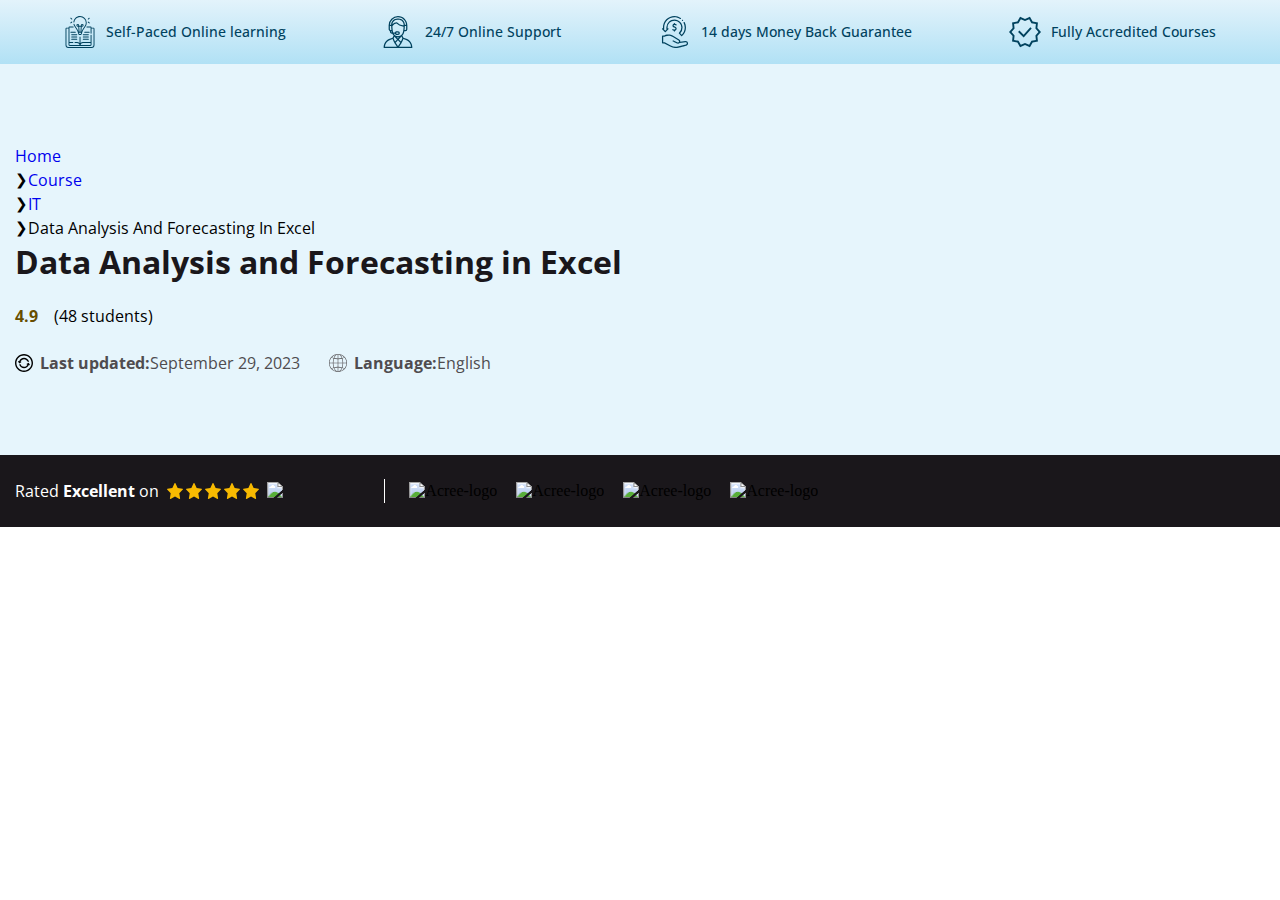
==== index.html @ e1e1f1aa "bundle courses structured" ====
<!DOCTYPE html>
<html lang="en">
  <head>
    <meta charset="UTF-8" />
    <meta name="viewport" content="width=device-width, initial-scale=1.0" />
    <title>Bundle course</title>
    <!-- google fonts link here  -->
    <link rel="preconnect" href="https://fonts.googleapis.com">
<link rel="preconnect" href="https://fonts.gstatic.com" crossorigin>
<link href="https://fonts.googleapis.com/css2?family=Open+Sans:ital,wght@0,300..800;1,300..800&display=swap" rel="stylesheet">
    <!-- Custom Css Link Here  -->
    <link rel="stylesheet" href="./assets/css/styles.css" />
  </head>
  <body>

    <section class="a2n-topHeadCourse">
      <div class="courseFaciities">
          <div class="contents">
              <div class="singleBox">
                  <svg width="32" height="32" viewBox="0 0 32 32" fill="none" xmlns="http://www.w3.org/2000/svg">
                      <g fill="#00425E" clip-path="url(#a)">
                          <path d="M29.44 11.682h-1.907v-.214a.968.968 0 0 0-.967-.967h-3.761a.47.47 0 1 0 0 .94h3.761c.015 0 .028.012.028.027v5.724a.47.47 0 1 0 .939 0v-4.57h1.907c.063 0 .115.05.115.114v16.377a1.95 1.95 0 0 1-1.948 1.948H4.393a1.95 1.95 0 0 1-1.948-1.948V12.736c0-.063.052-.115.115-.115h1.97v16.055c0 .662.538 1.2 1.2 1.2h20.602c.662 0 1.2-.538 1.2-1.2v-9.482a.47.47 0 1 0-.938 0v6.755h-7.595c-.983 0-1.871.416-2.498 1.08v-6.072a.47.47 0 1 0-.94 0v6.072a3.428 3.428 0 0 0-2.498-1.08H10.93a.47.47 0 0 0 0 .939h2.133c1.225 0 2.246.885 2.458 2.05H5.73a.262.262 0 0 1-.262-.262v-1.788h3.46a.47.47 0 1 0 0-.939h-3.46V11.47c0-.016.012-.029.028-.029h3.761a.47.47 0 1 0 0-.939H5.497a.968.968 0 0 0-.967.967v.214H2.56c-.581 0-1.054.473-1.054 1.054v16.377A2.89 2.89 0 0 0 4.393 32h23.214a2.89 2.89 0 0 0 2.887-2.887V12.736c0-.58-.473-1.054-1.054-1.054ZM19 26.888h7.594v1.788a.262.262 0 0 1-.262.262h-9.79a2.502 2.502 0 0 1 2.457-2.05Z">
                          </path>
                          <path d="M9.773 6.586a.47.47 0 0 0 .511-.423 5.756 5.756 0 0 1 1.851-3.711A5.757 5.757 0 0 1 16.031.939a5.78 5.78 0 0 1 5.774 5.773 5.736 5.736 0 0 1-1.063 3.34l-3.004 4.676a.47.47 0 0 0-.074.253v.608c0 .124-.1.224-.224.224h-.03l.298-5.074h.535a1.39 1.39 0 0 0 1.388-1.388v-.057a1.39 1.39 0 0 0-1.388-1.387 1.39 1.39 0 0 0-1.385 1.306l-.035.587h-1.646l-.035-.587a1.389 1.389 0 0 0-1.385-1.306 1.39 1.39 0 0 0-1.388 1.387v.057a1.39 1.39 0 0 0 1.388 1.388h.535l.299 5.071a.223.223 0 0 1-.192-.22v-.609a.47.47 0 0 0-.074-.253L11.32 10.05a5.72 5.72 0 0 1-.915-2.04.47.47 0 0 0-.915.21 6.655 6.655 0 0 0 1.045 2.346l2.924 4.552v.47c0 .474.286.882.694 1.063v.794c0 .835.68 1.515 1.514 1.515h.727c.835 0 1.515-.68 1.515-1.515v-.794c.407-.18.693-.589.693-1.063v-.47l2.924-4.552a6.67 6.67 0 0 0 1.217-3.855A6.72 6.72 0 0 0 16.03 0c-1.681 0-3.29.625-4.53 1.76A6.693 6.693 0 0 0 9.35 6.074a.47.47 0 0 0 .423.511Zm8.022 2.682a.45.45 0 0 1 .897.026v.057a.45.45 0 0 1-.449.449h-.48l.032-.532Zm-4.038.532a.45.45 0 0 1-.449-.449v-.057a.45.45 0 0 1 .897-.026l.031.532h-.479Zm3.01.939-.298 5.074h-.938l-.299-5.074h1.536Zm.203 6.707a.577.577 0 0 1-.576.576h-.726a.577.577 0 0 1-.576-.576v-.694h1.878v.694ZM24.254 3.564c.11 0 .22-.038.31-.116l1.023-.9a.47.47 0 0 0-.619-.705l-1.024.9a.47.47 0 0 0 .31.821ZM23.944 6.396l1.024.899a.467.467 0 0 0 .663-.043.47.47 0 0 0-.043-.663l-1.025-.899a.47.47 0 1 0-.62.706ZM6.475 2.549l1.024.899a.467.467 0 0 0 .663-.043.47.47 0 0 0-.043-.663l-1.025-.899a.47.47 0 1 0-.619.706ZM6.785 7.412c.11 0 .22-.039.31-.117l1.024-.9a.47.47 0 0 0-.62-.705l-1.024.9a.47.47 0 0 0 .31.822ZM11.878 16.283a.47.47 0 0 0-.47-.47H6.786a.47.47 0 1 0 0 .939h4.624c.259 0 .47-.21.47-.47ZM12.839 18.201H7.633a.47.47 0 1 0 0 .939h5.206a.47.47 0 1 0 0-.939ZM12.839 20.488H7.633a.47.47 0 1 0 0 .939h5.206a.47.47 0 1 0 0-.939ZM12.839 22.775H7.633a.47.47 0 1 0 0 .939h5.206a.47.47 0 1 0 0-.939ZM25.747 16.283a.47.47 0 0 0-.47-.47h-4.623a.47.47 0 1 0 0 .939h4.624c.26 0 .47-.21.47-.47ZM24.43 18.201h-5.206a.47.47 0 1 0 0 .939h5.206a.47.47 0 1 0 0-.939ZM24.43 20.488h-5.206a.47.47 0 1 0 0 .939h5.206a.47.47 0 1 0 0-.939ZM24.43 22.775h-5.206a.47.47 0 1 0 0 .939h5.206a.47.47 0 1 0 0-.939Z">
                          </path>
                      </g>
                      <defs>
                          <clipPath id="a">
                              <path fill="#fff" d="M0 0h32v32H0z"></path>
                          </clipPath>
                      </defs>
                  </svg>
                  <span>
                      Self-Paced Online learning
                  </span>
              </div>
              <div class="singleBox">
                  <svg width="32" height="32" viewBox="0 0 32 32" fill="none" xmlns="http://www.w3.org/2000/svg">
                      <path fill="#00425E" d="m23.414 22.729-2.97-.99-1.067-2.133a6.846 6.846 0 0 0 1.853-3.621l.133-.797H22.5a1.877 1.877 0 0 0 1.875-1.876V9.376C24.375 4.205 20.169 0 15 0a9.37 9.37 0 0 0-9.375 9.375v3.938c0 .814.523 1.509 1.25 1.767v.732c0 1.034.841 1.876 1.875 1.876h.549a6.782 6.782 0 0 0 1.324 1.92l-1.066 2.13-2.97.991C3.131 23.881.624 27.517.624 31.375c0 .345.28.625.625.625h27.5c.345 0 .625-.28.625-.625 0-3.858-2.507-7.494-5.961-8.646Zm-.289-9.416c0 .344-.28.624-.625.624h-.954c.159-1.23.265-2.54.307-3.83l.004-.107h1.268v3.313ZM7.5 13.937a.626.626 0 0 1-.625-.624V10h1.269l.006.197v.006c.044 1.255.149 2.53.304 3.734H7.5Zm1.25 2.5a.626.626 0 0 1-.625-.625v-.624h.512l.133.797c.026.152.057.303.093.453H8.75ZM8.126 8.75H6.9A8.12 8.12 0 0 1 15 1.25c4.27 0 7.781 3.31 8.101 7.5h-1.227c-.045-3.452-2.856-6.25-6.315-6.25h-1.118c-3.459 0-6.27 2.798-6.315 6.25Zm6.315-5h1.118c2.8 0 5.068 2.29 5.066 5.088 0 .197-.002.368-.005.524v.006l-.782-.112a10.043 10.043 0 0 1-5.646-2.823.625.625 0 0 0-.442-.183 5.654 5.654 0 0 0-4.347 2.057c.261-2.545 2.413-4.557 5.038-4.557Zm-4.282 12.688c-.313-1.041-.671-4.104-.75-6.066l.84-1.122a4.4 4.4 0 0 1 3.254-1.743 11.305 11.305 0 0 0 6.159 2.987l.92.131a38.458 38.458 0 0 1-.368 3.82v.001c-.057.388-.102.637-.217 1.333-.331 1.985-1.813 3.78-3.768 4.27-.805.2-1.653.2-2.457 0-1.221-.306-2.341-1.15-3.064-2.361h1.274c.259.727.953 1.25 1.768 1.25H15a1.874 1.874 0 1 0 0-3.75h-1.25c-.833 0-1.517.537-1.769 1.25H10.16Zm3.538 4.876a6.325 6.325 0 0 0 2.325.052l-1.104 1.168-1.22-1.22Zm.361 2.128-1.982 2.097a23.802 23.802 0 0 1-1.4-3.245l.745-1.489 2.637 2.637Zm4.415-2.849.85 1.7a23.793 23.793 0 0 1-1.4 3.247l-2.121-2.122 2.67-2.825Zm-5.348-3.53c0-.346.28-.625.625-.625H15a.626.626 0 0 1 0 1.25h-1.25a.626.626 0 0 1-.625-.625ZM1.9 30.75c.248-3.096 2.308-5.91 5.081-6.835l2.631-.877a25.06 25.06 0 0 0 1.78 3.859l.003.006c.511.9 1.087 1.778 1.71 2.613l.77 1.234H1.9Zm13.1-.557-.848-1.36a23.866 23.866 0 0 1-1.439-2.148l2.23-2.358 2.348 2.348a23.791 23.791 0 0 1-1.413 2.113c-.03.04.013-.024-.878 1.405Zm1.126.557.768-1.234a25.058 25.058 0 0 0 1.723-2.633l.01-.017v-.002a25.05 25.05 0 0 0 1.76-3.826l2.632.877c2.773.925 4.833 3.739 5.081 6.835H16.126Z">
                      </path>
                  </svg>
                  <span>
                      24/7 Online Support
                  </span>
              </div>
              <div class="singleBox">
                  <svg width="32" height="32" viewBox="0 0 32 32" fill="none" xmlns="http://www.w3.org/2000/svg">
                      <path fill="#00425E" d="M28.938 26.771c-.162-.626-.913-1.774-2.615-1.686a.62.62 0 0 0-.04.003l-4.984.582a2.345 2.345 0 0 0-1.107-2.284l-5.659-3.416c-2.54-1.617-4.968-1.637-6.558-1.369a9.215 9.215 0 0 0-2.735.906H3.59a.626.626 0 0 0-.626.626v6.694a.626.626 0 0 0 .627.626h1.655l5.897 3.164a11.797 11.797 0 0 0 8.034 1.116s8.226-2.033 8.244-2.04c1.235-.427 1.871-1.655 1.517-2.922Zm-1.902 1.73-8.15 2.014a10.546 10.546 0 0 1-7.153-1.003L5.7 26.276a.626.626 0 0 0-.296-.074H4.217v-5.442h1.186a.625.625 0 0 0 .326-.091c.038-.024 3.919-2.328 8.138.362a.351.351 0 0 0 .013.008l5.665 3.42c.43.26.625.794.462 1.27a1.07 1.07 0 0 1-1.3.69l-4.265-2.039a.626.626 0 1 0-.54 1.13s4.364 2.084 4.392 2.093a2.315 2.315 0 0 0 2.368-.597l5.744-.67c1.024-.043 1.276.608 1.32.755l.004.014c.18.631-.093 1.177-.694 1.398ZM15.425 15.571c.346 0 .627-.28.627-.626v-.3c.872-.255 1.43-1.014 1.556-1.764.167-.997-.373-1.897-1.345-2.24-.531-.188-1.119-.415-1.446-.671-.093-.074-.133-.247-.098-.43.017-.094.099-.404.415-.5.584-.175 1.31.162 1.541.307a.626.626 0 0 0 .675-1.055 3.889 3.889 0 0 0-1.298-.503v-.207a.626.626 0 0 0-1.253 0v.252l-.027.007c-.659.199-1.151.76-1.284 1.466-.123.651.09 1.282.556 1.648.379.297.9.548 1.801.866.572.202.56.663.528.852a.959.959 0 0 1-.952.81c-.57.003-.734-.023-1.166-.306a.626.626 0 0 0-.686 1.048c.467.305.814.434 1.23.483v.237c0 .346.28.626.626.626Z">
                      </path>
                      <path fill="#00425E" d="M5.828 16.118a.626.626 0 0 0 .913 0l2.693-2.867a.626.626 0 0 0-.456-1.055h-.363v-.979A6.817 6.817 0 0 1 10.7 6.58a6.815 6.815 0 0 1 4.762-1.93 6.861 6.861 0 0 1 6.853 6.854 6.858 6.858 0 0 1-2.324 5.139.626.626 0 0 0-.053.887l2.265 2.532a.625.625 0 0 0 .882.051 11.516 11.516 0 0 0 3.88-8.609c0-1.816-.413-3.556-1.228-5.17a.626.626 0 0 0-1.118.565 10.121 10.121 0 0 1 1.094 4.605c0 2.72-1.088 5.325-3.005 7.244l-1.432-1.601a8.107 8.107 0 0 0 2.292-5.643c0-4.47-3.637-8.106-8.106-8.106-2.112 0-4.112.81-5.633 2.282a8.064 8.064 0 0 0-2.468 5.535l.001 1.608c0 .215.108.404.272.517l-1.35 1.436-1.344-1.431a.626.626 0 0 0 .279-.521l-.009-1.32c0-5.652 4.6-10.25 10.252-10.25 1.998 0 3.936.577 5.604 1.67a.626.626 0 0 0 .686-1.047A11.445 11.445 0 0 0 15.462 0C9.118 0 3.958 5.16 3.958 11.503c0 .153.008.693.008.693h-.375a.626.626 0 0 0-.457 1.055l2.694 2.867Z">
                      </path>
                      <path fill="#00425E" d="M23.91 4.803a.625.625 0 1 0-.79-.968.625.625 0 0 0 .79.968Z"></path>
                  </svg>
                  <span>
                      14 days Money Back Guarantee
                  </span>
              </div>
              <div class="singleBox">
                  <svg width="32" height="32" viewBox="0 0 32 32" fill="none" xmlns="http://www.w3.org/2000/svg">
                      <g fill="#00425E" clip-path="url(#a)">
                          <path d="m32 16-3.622-4.022.567-5.384-5.297-1.122L20.945.778 16 2.988 11.055.778 8.353 5.472 3.055 6.594l.568 5.384L0 16l3.622 4.022-.567 5.384 5.297 1.122 2.703 4.694L16 29.012l4.945 2.21 2.703-4.694 5.297-1.122-.568-5.384L32 16ZM16 26.955l-4.164 1.861-2.275-3.951L5.1 23.92l.477-4.533L2.527 16l3.05-3.387L5.1 8.08l4.461-.945 2.275-3.951L16 5.044l4.164-1.86 2.275 3.951 4.462.945-.478 4.533L29.473 16l-3.05 3.387.477 4.533-4.461.945-2.275 3.951L16 26.956Z">
                          </path>
                          <path d="m21.307 11.246-6.708 7.516-4.176-4.176-1.328 1.328 5.581 5.58 8.031-8.997-1.4-1.25Z">
                          </path>
                      </g>
                      <defs>
                          <clipPath id="a">
                              <path fill="#fff" d="M0 0h32v32H0z"></path>
                          </clipPath>
                      </defs>
                  </svg>
                  <span>
                      Fully Accredited Courses
                  </span>
              </div>
              
          </div>
      </div>
      <div class="topContent">
          <div class="contents">
              <ul class="breadcrumbs"><li><a href="https://backend.apexlearning.org.uk"><span>Home</span></a></li><li class="current"><span><a href="https://backend.apexlearning.org.uk/all-courses/">Course</a></span></li><li class="current"><span><a href="https://backend.apexlearning.org.uk/course-cat/it/">IT</a></span></li><li class="current"><span>Data Analysis and Forecasting in Excel</span></li></ul>            <h1 class="courseTitle"> Data Analysis and Forecasting in Excel </h1>
              <div class="reviewBox">
                  <p>4.9</p>
                  <div class="ks-star-rating">
                      <svg viewBox="0 0 1000 200" class="rating">
                          <defs>
                              <polygon id="star" points="100,0 131,66 200,76 150,128 162,200 100,166 38,200 50,128 0,76 69,66 ">
                              </polygon>
                              <clipPath id="stars">
                                  <use xlink:href="#star"></use>
                                  <use xlink:href="#star" x="20%"></use>
                                  <use xlink:href="#star" x="40%"></use>
                                  <use xlink:href="#star" x="60%"></use>
                                  <use xlink:href="#star" x="80%"></use>
                              </clipPath>
                          </defs>
                          <rect class="rating__background" clip-path="url(#stars)"></rect>
                          <!-- Change the width of this rect to change the rating -->
                          <rect width="98%" class="rating__value" clip-path="url(#stars)"></rect>
                      </svg>
                  </div>
                  <span>
                                              <span>(48 students)</span>
                                          </span>
              </div>
              <div class="updateAndLanguage">
                  <div class="updatedDate">
                      <svg width="18" height="18" viewBox="0 0 24 24" fill="none" xmlns="http://www.w3.org/2000/svg">
                          <g clip-path="url(#clip0_646_12541)">
                              <path d="M12 0C5.38315 0 0 5.38315 0 12C0 18.6169 5.38315 24 12 24C18.6169 24 24 18.6169 24 12C24 5.38315 18.6169 0 12 0ZM12 22.1232C6.41803 22.1232 1.87684 17.582 1.87684 12C1.87684 6.41803 6.41803 1.87684 12 1.87684C17.582 1.87684 22.1232 6.41803 22.1232 12C22.1232 17.582 17.582 22.1232 12 22.1232Z" fill="currentColor"></path>
                              <path d="M6.22274 12.4859L8.37535 11.1429C8.74171 10.9143 8.64887 10.3569 8.2282 10.2595L7.40102 10.068C8.14175 8.20516 9.96165 6.91427 12.0529 6.91427C14.1077 6.91427 15.9315 8.14573 16.699 10.0515C16.8926 10.5322 17.4393 10.7648 17.9201 10.5714C18.4008 10.3778 18.6336 9.831 18.44 9.35028C17.3848 6.73034 14.8777 5.03731 12.0529 5.03731C9.07916 5.03731 6.50439 6.93629 5.55734 9.64082L4.73253 9.44975C4.31187 9.35228 3.98342 9.81211 4.2119 10.1785L5.55484 12.3311C5.6966 12.5583 5.99552 12.6276 6.22274 12.4859Z" fill="currentColor"></path>
                              <path d="M19.7929 14.197L18.4911 12.0193C18.3537 11.7895 18.0562 11.7146 17.8264 11.852L15.6486 13.1538C15.278 13.3753 15.3602 13.9344 15.779 14.0397L16.611 14.2492C15.7839 15.9816 14.0091 17.1211 12.0045 17.0847C10.0311 17.0489 8.25699 15.8518 7.48486 14.0345C7.28216 13.5575 6.73124 13.3349 6.25415 13.5378C5.77718 13.7405 5.55484 14.2914 5.75742 14.7685C6.8187 17.2663 9.25759 18.9121 11.9705 18.9613C12.0134 18.9621 12.0558 18.9624 12.0985 18.9624C14.9357 18.9624 17.4145 17.2523 18.4572 14.714L19.2583 14.9157C19.6773 15.0212 20.0145 14.5678 19.7929 14.197Z" fill="currentColor"></path>
                          </g>
                          <defs>
                              <clipPath id="clip0_646_12541">
                                  <rect width="24" height="24" fill="white"></rect>
                              </clipPath>
                          </defs>
                      </svg>
                      <span>
                          <b>Last updated:</b>September 29, 2023                    </span>
                  </div>
                  <div class="andLan">
                      <svg width="18" height="18" viewBox="0 0 16 16" fill="none" xmlns="http://www.w3.org/2000/svg">
                          <g clip-path="url(#clip0_976_26580)">
                              <path d="M14.0186 2.7352C14.0034 2.71179 13.9843 2.69109 13.9623 2.67395C13.2132 1.83238 12.2945 1.15887 11.2665 0.697674C10.2385 0.236479 9.12462 -0.00195313 7.99793 -0.00195312C6.87125 -0.00195313 5.75733 0.236479 4.72936 0.697674C3.7014 1.15887 2.78267 1.83238 2.03356 2.67395C2.01262 2.69054 1.99447 2.71038 1.97981 2.73271V2.73896C0.968504 3.89585 0.311771 5.31951 0.0881237 6.83975C-0.135524 8.35998 0.0833784 9.91246 0.71866 11.3116C1.35394 12.7107 2.37872 13.8973 3.67048 14.7294C4.96225 15.5616 6.46634 16.0041 8.00293 16.0041C9.53953 16.0041 11.0436 15.5616 12.3354 14.7294C13.6271 13.8973 14.6519 12.7107 15.2872 11.3116C15.9225 9.91246 16.1414 8.35998 15.9177 6.83975C15.6941 5.31951 15.0374 3.89585 14.0261 2.73896L14.0186 2.7352ZM13.7686 12.7865C13.2006 12.4549 12.5978 12.1871 11.9711 11.9877C12.3597 10.7793 12.5649 9.51947 12.5798 8.25021H15.4936C15.4402 9.91266 14.8331 11.5097 13.7686 12.7877V12.7865ZM0.506059 8.25021H3.41981C3.43459 9.51989 3.63979 10.7802 4.02856 11.989C3.40185 12.1883 2.79904 12.4562 2.23106 12.7877C1.16653 11.5097 0.559401 9.91266 0.506059 8.25021ZM2.24981 3.19395C2.81498 3.52247 3.41438 3.78821 4.03731 3.98645C3.64287 5.20272 3.43468 6.47166 3.41981 7.75021H0.506059C0.560537 6.07901 1.17461 4.4745 2.24981 3.19395ZM8.24981 4.5802C9.34788 4.56464 10.4397 4.41179 11.4998 4.12521C11.874 5.29772 12.0712 6.5195 12.0848 7.75021H8.24981V4.5802ZM8.24981 4.0802V0.515205C9.51731 0.656455 10.6248 1.86396 11.3248 3.65395C10.3211 3.92142 9.2884 4.06458 8.24981 4.0802ZM7.74981 4.0802C6.71122 4.06459 5.67848 3.92144 4.67481 3.65395C5.37481 1.86396 6.48231 0.656455 7.74981 0.515205V4.0802ZM7.74981 4.5802V7.75021H3.91981C3.93184 6.51976 4.12733 5.29798 4.49981 4.12521C5.55994 4.41178 6.65174 4.56463 7.74981 4.5802ZM3.91981 8.25021H7.74981V11.3927C6.65163 11.409 5.55982 11.5627 4.49981 11.8502C4.13006 10.6854 3.93461 9.47224 3.91981 8.25021ZM7.74981 11.8927V15.4852C6.47731 15.3427 5.35981 14.1252 4.66481 12.3215C5.67161 12.0523 6.70776 11.9083 7.74981 11.8927ZM8.24981 11.8927C9.29186 11.9083 10.328 12.0523 11.3348 12.3215C10.6398 14.1252 9.52231 15.3427 8.24981 15.4852V11.8927ZM8.24981 11.3927V8.25021H12.0798C12.0649 9.47182 11.8694 10.6845 11.4998 11.849C10.4397 11.5619 9.34793 11.4086 8.24981 11.3927ZM12.5798 7.75021C12.5649 6.47166 12.3567 5.20272 11.9623 3.98645C12.5852 3.78821 13.1846 3.52247 13.7498 3.19395C14.825 4.4745 15.4391 6.07901 15.4936 7.75021H12.5798ZM13.4111 2.81521C12.8973 3.10339 12.3553 3.33796 11.7936 3.51521C11.3323 2.33021 10.6923 1.37521 9.94231 0.756455C11.2649 1.11306 12.4645 1.82507 13.4111 2.81521ZM6.05731 0.756455C5.30731 1.37146 4.66856 2.32896 4.20731 3.51521C3.64557 3.33796 3.10355 3.10339 2.58981 2.81521C3.53602 1.82526 4.7352 1.11327 6.05731 0.756455ZM2.57106 13.1677C3.08677 12.8763 3.63136 12.6392 4.19606 12.4602C4.65856 13.6577 5.30106 14.6252 6.05606 15.244C4.72573 14.8851 3.51995 14.1668 2.57106 13.1677ZM9.94606 15.244C10.6961 14.619 11.3436 13.6577 11.8061 12.4602C12.3708 12.6392 12.9153 12.8763 13.4311 13.1677C12.4811 14.1674 11.274 14.8858 9.94231 15.244H9.94606Z" class="fill-current"></path>
                          </g>
                          <defs>
                              <clipPath id="clip0_976_26580">
                                  <rect width="16" height="16" fill="white"></rect>
                              </clipPath>
                          </defs>
                      </svg>
                      <span><b>Language:</b>English</span>
                  </div>
              </div>
          </div>
      </div>
      <div class="courseAcredations">
          <div class="contents">
          <div class="mapRatings">
              <p>Rated <b>Excellent</b> on</p>
              <a target="_blank" class="flex items-center gap-2" href="https://maps.app.goo.gl/YNM3XrE6FykRuRAGA">
                  <div class="flex gap-1"><svg class="text-warning-500" width="16" height="16" viewBox="0 0 24 24" fill="none" xmlns="http://www.w3.org/2000/svg">
                          <g clip-path="url(#clip0_1235_29014)">
                              <path d="M23.79 9.87027L18.43 15.3603L19.69 23.1303C19.801 23.7503 19.128 24.2043 18.59 23.9103L12 20.2603V0.0302734C12.28 0.0302734 12.56 0.160273 12.68 0.430273L15.99 7.48027L23.36 8.60027C23.976 8.71027 24.203 9.43527 23.79 9.87027Z" fill="currentColor"></path>
                              <path d="M12 0.0302734V20.2603L5.40996 23.9103C4.88096 24.2073 4.19796 23.7573 4.30996 23.1303L5.56996 15.3603L0.20996 9.87027C-0.20304 9.43527 0.0229596 8.71027 0.63996 8.60027L8.00996 7.48027L11.32 0.430273C11.44 0.160273 11.72 0.0302734 12 0.0302734Z" fill="currentColor"></path>
                          </g>
                          <defs>
                              <clipPath id="clip0_1235_29014">
                                  <rect width="24" height="24" fill="white"></rect>
                              </clipPath>
                          </defs>
                      </svg><svg class="text-warning-500" width="16" height="16" viewBox="0 0 24 24" fill="none" xmlns="http://www.w3.org/2000/svg">
                          <g clip-path="url(#clip0_1235_29014)">
                              <path d="M23.79 9.87027L18.43 15.3603L19.69 23.1303C19.801 23.7503 19.128 24.2043 18.59 23.9103L12 20.2603V0.0302734C12.28 0.0302734 12.56 0.160273 12.68 0.430273L15.99 7.48027L23.36 8.60027C23.976 8.71027 24.203 9.43527 23.79 9.87027Z" fill="currentColor"></path>
                              <path d="M12 0.0302734V20.2603L5.40996 23.9103C4.88096 24.2073 4.19796 23.7573 4.30996 23.1303L5.56996 15.3603L0.20996 9.87027C-0.20304 9.43527 0.0229596 8.71027 0.63996 8.60027L8.00996 7.48027L11.32 0.430273C11.44 0.160273 11.72 0.0302734 12 0.0302734Z" fill="currentColor"></path>
                          </g>
                          <defs>
                              <clipPath id="clip0_1235_29014">
                                  <rect width="24" height="24" fill="white"></rect>
                              </clipPath>
                          </defs>
                      </svg><svg class="text-warning-500" width="16" height="16" viewBox="0 0 24 24" fill="none" xmlns="http://www.w3.org/2000/svg">
                          <g clip-path="url(#clip0_1235_29014)">
                              <path d="M23.79 9.87027L18.43 15.3603L19.69 23.1303C19.801 23.7503 19.128 24.2043 18.59 23.9103L12 20.2603V0.0302734C12.28 0.0302734 12.56 0.160273 12.68 0.430273L15.99 7.48027L23.36 8.60027C23.976 8.71027 24.203 9.43527 23.79 9.87027Z" fill="currentColor"></path>
                              <path d="M12 0.0302734V20.2603L5.40996 23.9103C4.88096 24.2073 4.19796 23.7573 4.30996 23.1303L5.56996 15.3603L0.20996 9.87027C-0.20304 9.43527 0.0229596 8.71027 0.63996 8.60027L8.00996 7.48027L11.32 0.430273C11.44 0.160273 11.72 0.0302734 12 0.0302734Z" fill="currentColor"></path>
                          </g>
                          <defs>
                              <clipPath id="clip0_1235_29014">
                                  <rect width="24" height="24" fill="white"></rect>
                              </clipPath>
                          </defs>
                      </svg><svg class="text-warning-500" width="16" height="16" viewBox="0 0 24 24" fill="none" xmlns="http://www.w3.org/2000/svg">
                          <g clip-path="url(#clip0_1235_29014)">
                              <path d="M23.79 9.87027L18.43 15.3603L19.69 23.1303C19.801 23.7503 19.128 24.2043 18.59 23.9103L12 20.2603V0.0302734C12.28 0.0302734 12.56 0.160273 12.68 0.430273L15.99 7.48027L23.36 8.60027C23.976 8.71027 24.203 9.43527 23.79 9.87027Z" fill="currentColor"></path>
                              <path d="M12 0.0302734V20.2603L5.40996 23.9103C4.88096 24.2073 4.19796 23.7573 4.30996 23.1303L5.56996 15.3603L0.20996 9.87027C-0.20304 9.43527 0.0229596 8.71027 0.63996 8.60027L8.00996 7.48027L11.32 0.430273C11.44 0.160273 11.72 0.0302734 12 0.0302734Z" fill="currentColor"></path>
                          </g>
                          <defs>
                              <clipPath id="clip0_1235_29014">
                                  <rect width="24" height="24" fill="white"></rect>
                              </clipPath>
                          </defs>
                      </svg><svg class="text-warning-500" width="16" height="16" viewBox="0 0 24 24" fill="none" xmlns="http://www.w3.org/2000/svg">
                          <g clip-path="url(#clip0_1235_29014)">
                              <path d="M23.79 9.87027L18.43 15.3603L19.69 23.1303C19.801 23.7503 19.128 24.2043 18.59 23.9103L12 20.2603V0.0302734C12.28 0.0302734 12.56 0.160273 12.68 0.430273L15.99 7.48027L23.36 8.60027C23.976 8.71027 24.203 9.43527 23.79 9.87027Z" fill="currentColor"></path>
                              <path d="M12 0.0302734V20.2603L5.40996 23.9103C4.88096 24.2073 4.19796 23.7573 4.30996 23.1303L5.56996 15.3603L0.20996 9.87027C-0.20304 9.43527 0.0229596 8.71027 0.63996 8.60027L8.00996 7.48027L11.32 0.430273C11.44 0.160273 11.72 0.0302734 12 0.0302734Z" fill="currentColor"></path>
                          </g>
                          <defs>
                              <clipPath id="clip0_1235_29014">
                                  <rect width="24" height="24" fill="white"></rect>
                              </clipPath>
                          </defs>
                      </svg></div><img alt="google-logo" src="https://backend.apexlearning.org.uk/wp-content/themes/wplms-apex-child-theme/assets/img/google.svg" style="color: transparent;">
              </a>
          </div>
          <div class="aredationsImges">
              <img alt="Acree-logo" src="https://backend.apexlearning.org.uk/wp-content/themes/wplms-apex-child-theme/assets/img/cpdqs-logo.webp">
              <img alt="Acree-logo" src="https://backend.apexlearning.org.uk/wp-content/themes/wplms-apex-child-theme/assets/img/focus-award.webp">
              <img alt="Acree-logo" src="https://backend.apexlearning.org.uk/wp-content/themes/wplms-apex-child-theme/assets/img/UKRLP.webp"> 
              <img alt="Acree-logo" src="https://backend.apexlearning.org.uk/wp-content/themes/wplms-apex-child-theme/assets/img/IPHM-logo.webp">
          </div>
          </div>
      </div>
  
  
  
  </section>

    

    <!-- Js links Here  -->
    <!-- <script src="https://cdnjs.cloudflare.com/ajax/libs/jquery/3.7.1/jquery.min.js"></script> -->
    <!-- font awesome 5 here  -->
    <script
      src="https://kit.fontawesome.com/0793d75093.js"
      crossorigin="anonymous"
    ></script>
  </body>
</html>
---- assets/css/styles.css ----
@charset "UTF-8";
/*# Global Css Start  */
*,
*::after,
*::before {
  box-sizing: border-box;
  padding: 0;
  margin: 0;
}

a {
  text-decoration: none;
}

ul,
ol {
  list-style: none;
}

/* bundle course CSS start */
.a2n-topHeadCourse .courseFaciities {
  background-image: linear-gradient(to bottom, #e3f3fb, #b1e1f5);
  padding: 16px 15px;
}

.a2n-topHeadCourse .courseFaciities .contents {
  max-width: 1472px;
  margin: 0 auto;
  display: flex;
  align-items: center;
  justify-content: space-around;
}

.a2n-topHeadCourse .courseFaciities .contents .singleBox {
  display: flex;
  align-items: center;
  gap: 10px;
}

.a2n-topHeadCourse .courseFaciities .contents .singleBox span {
  font-size: 14px;
  font-weight: 500;
  line-height: 20px;
  color: #00425e;
  font-family: "Open Sans", sans-serif;
}

.a2n-topHeadCourse .topContent {
  background-color: #e6f5fc;
  padding: 80px 15px;
}

.a2n-topHeadCourse .topContent .contents {
  max-width: 1472px;
  margin: 0 auto;
}

@media (min-width: 991px) and (max-width: 1440px) {
  .a2n-topHeadCourse .topContent .contents {
    width: 65%;
    margin: 0 auto 0 0;
  }
}
.a2n-topHeadCourse .topContent .contents .breadcrumbs li.current:before {
  content: "❯";
  position: relative;
  font-size: 15px;
  top: -1px;
}

.a2n-topHeadCourse .topContent .contents .breadcrumbs span {
  font-size: 16px;
  line-height: 24px;
  font-family: "Open Sans", sans-serif;
  text-transform: capitalize;
}

.a2n-topHeadCourse .topContent .contents .courseTitle {
  font-size: 32px;
  font-weight: 700;
  line-height: 44px;
  color: #1a171b;
  font-family: "Open Sans", sans-serif;
  margin-bottom: 20px;
}

.a2n-topHeadCourse .topContent .contents .reviewBox {
  display: flex;
  align-items: center;
  gap: 8px;
  margin-bottom: 23px;
}

.a2n-topHeadCourse .topContent .contents .reviewBox p {
  font-size: 16px;
  font-weight: 700;
  line-height: 24px;
  color: #684e00;
  font-family: "Open Sans", sans-serif;
  margin: 0px;
}

.a2n-topHeadCourse .topContent .contents .reviewBox span {
  font-size: 16px;
  font-weight: 400;
  line-height: 24px;
  color: #000;
  font-family: "Open Sans", sans-serif;
  margin: 0px;
}

.a2n-topHeadCourse .topContent .contents .updateAndLanguage {
  display: flex;
  align-items: center;
  gap: 29px;
}

.a2n-topHeadCourse .topContent .contents .updateAndLanguage div {
  display: flex;
  align-items: center;
  gap: 7px;
}

.a2n-topHeadCourse .topContent .contents .updateAndLanguage div span {
  font-size: 16px;
  line-height: 24px;
  color: #4f4c4f;
  font-family: "Open Sans", sans-serif;
}

.a2n-topHeadCourse .topContent .contents .updateAndLanguage div.andLan svg .fill-current {
  fill: #4f4c4f;
}

.a2n-topHeadCourse .courseAcredations {
  background-color: #1a171b;
  padding: 24px 15px;
}

.a2n-topHeadCourse .courseAcredations .contents {
  max-width: 1472px;
  margin: 0 auto;
  display: flex;
  align-items: center;
}

.a2n-topHeadCourse .courseAcredations .contents .mapRatings {
  display: flex;
  align-items: center;
  gap: 8px;
  padding-right: 24px;
  border-right: 1px solid #fff;
}

.a2n-topHeadCourse .courseAcredations .contents .mapRatings p {
  font-size: 16px;
  line-height: 24px;
  color: #fff;
  font-family: "Open Sans", sans-serif;
  margin: 0;
}

.a2n-topHeadCourse .courseAcredations .contents .mapRatings a {
  display: flex;
  align-items: center;
  gap: 8px;
}

.a2n-topHeadCourse .courseAcredations .contents .mapRatings a div {
  display: flex;
  align-items: center;
  gap: 3px;
}

.a2n-topHeadCourse .courseAcredations .contents .mapRatings a svg path {
  fill: #f8ba01;
}

.a2n-topHeadCourse .courseAcredations .contents .aredationsImges {
  padding-left: 24px;
}

.a2n-topHeadCourse .courseAcredations .contents .aredationsImges img {
  max-height: 45px;
  margin-right: 15px;
}

@media (max-width: 1024px) {
  .a2n-topHeadCourse .courseAcredations .contents {
    margin: 0;
    display: flex;
    flex-direction: column;
    align-items: flex-start;
    gap: 30px;
  }
  .a2n-topHeadCourse .courseAcredations .contents .mapRatings {
    padding-right: 0px;
    border-right: 0;
  }
  .a2n-topHeadCourse .courseAcredations .contents .aredationsImges {
    padding-left: 0px;
  }
}
@media (max-width: 767px) {
  .a2n-topHeadCourse .courseFaciities .contents .singleBox span {
    white-space: nowrap;
  }
  .a2n-topHeadCourse .courseFaciities .contents {
    overflow-x: scroll;
    gap: 30px;
  }
  .a2n-topHeadCourse .courseFaciities .contents::-webkit-scrollbar {
    display: none;
  }
  .a2n-topHeadCourse .topContent {
    padding: 40px 15px;
  }
  .a2n-topHeadCourse .topContent .contents .breadcrumbs span {
    font-size: 12px;
    line-height: 20px;
  }
  .a2n-topHeadCourse .topContent .contents .breadcrumbs li.current:before {
    font-size: 10px;
  }
  .a2n-topHeadCourse .topContent .contents .courseTitle {
    font-size: 24px;
    line-height: 36px;
    margin: 10px 0;
  }
  .a2n-topHeadCourse .topContent .contents .updateAndLanguage {
    flex-direction: column;
    align-items: start;
    gap: 10px;
  }
  .a2n-topHeadCourse .courseAcredations .contents {
    align-items: center;
  }
  .a2n-topHeadCourse .courseAcredations .contents .mapRatings {
    flex-direction: column;
  }
  .a2n-topHeadCourse .courseAcredations .contents .aredationsImges {
    display: flex;
    flex-direction: row;
    flex-wrap: nowrap;
  }
  .a2n-topHeadCourse .courseAcredations .contents .aredationsImges img {
    max-height: 20px;
    margin-right: 5px;
  }
}
/* bundle course CSS end *//*# sourceMappingURL=styles.css.map */
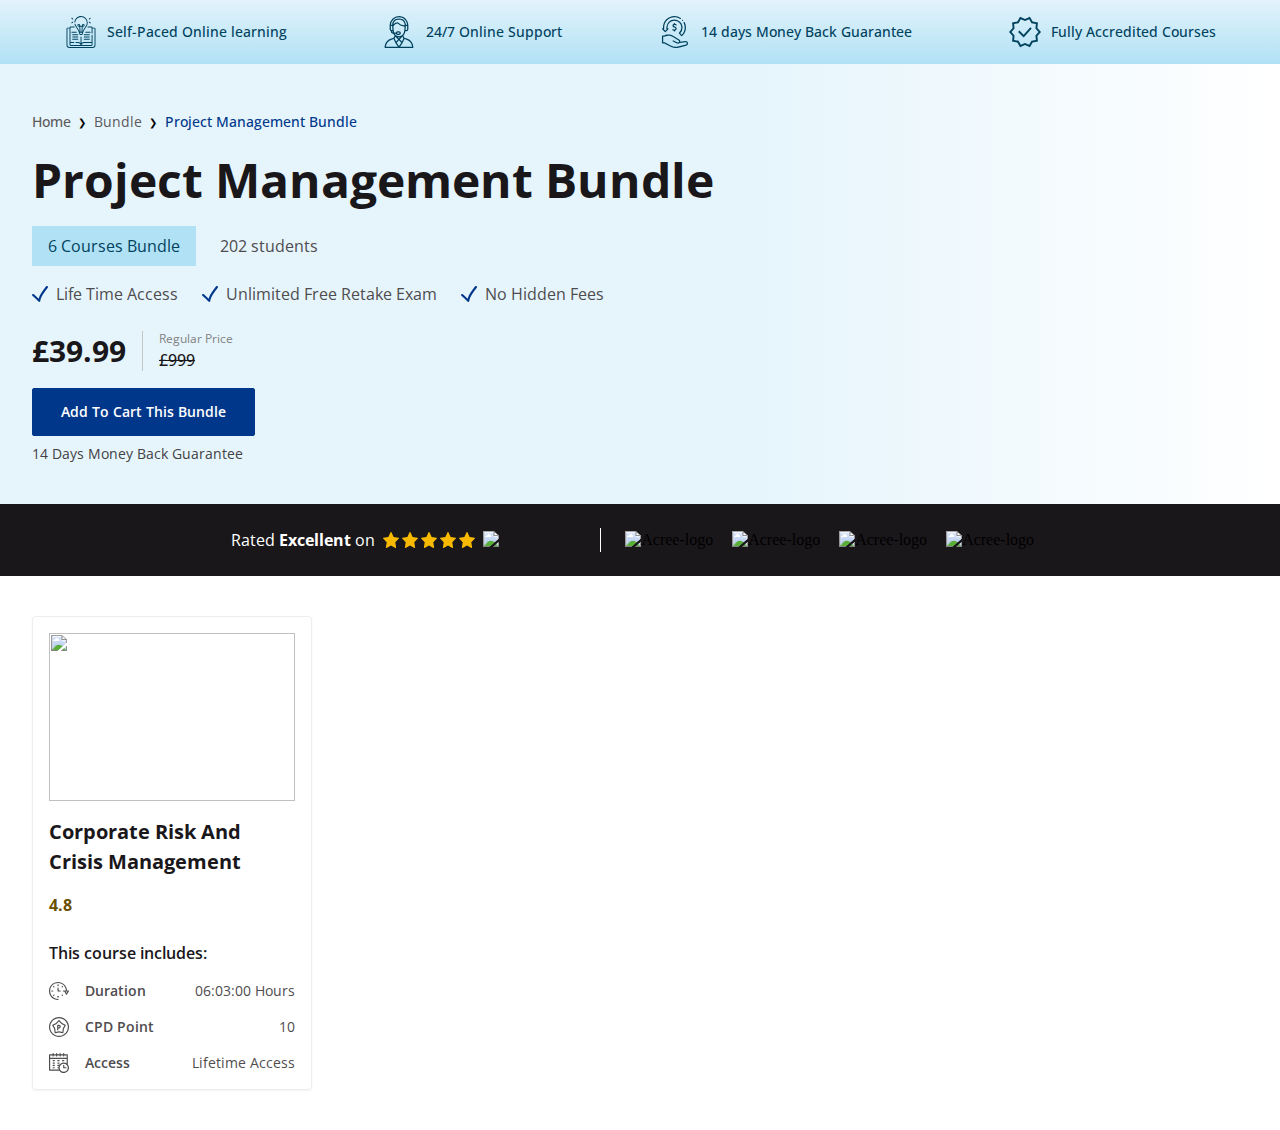
==== commit 1bb5a4c5: "bundle pages complete" ====
--- a/index.html
+++ b/index.html
@@ -1,220 +1,409 @@
 <!DOCTYPE html>
 <html lang="en">
-  <head>
-    <meta charset="UTF-8" />
-    <meta name="viewport" content="width=device-width, initial-scale=1.0" />
-    <title>Bundle course</title>
-    <!-- google fonts link here  -->
-    <link rel="preconnect" href="https://fonts.googleapis.com">
-<link rel="preconnect" href="https://fonts.gstatic.com" crossorigin>
-<link href="https://fonts.googleapis.com/css2?family=Open+Sans:ital,wght@0,300..800;1,300..800&display=swap" rel="stylesheet">
-    <!-- Custom Css Link Here  -->
-    <link rel="stylesheet" href="./assets/css/styles.css" />
-  </head>
-  <body>
-
-    <section class="a2n-topHeadCourse">
-      <div class="courseFaciities">
-          <div class="contents">
-              <div class="singleBox">
-                  <svg width="32" height="32" viewBox="0 0 32 32" fill="none" xmlns="http://www.w3.org/2000/svg">
-                      <g fill="#00425E" clip-path="url(#a)">
-                          <path d="M29.44 11.682h-1.907v-.214a.968.968 0 0 0-.967-.967h-3.761a.47.47 0 1 0 0 .94h3.761c.015 0 .028.012.028.027v5.724a.47.47 0 1 0 .939 0v-4.57h1.907c.063 0 .115.05.115.114v16.377a1.95 1.95 0 0 1-1.948 1.948H4.393a1.95 1.95 0 0 1-1.948-1.948V12.736c0-.063.052-.115.115-.115h1.97v16.055c0 .662.538 1.2 1.2 1.2h20.602c.662 0 1.2-.538 1.2-1.2v-9.482a.47.47 0 1 0-.938 0v6.755h-7.595c-.983 0-1.871.416-2.498 1.08v-6.072a.47.47 0 1 0-.94 0v6.072a3.428 3.428 0 0 0-2.498-1.08H10.93a.47.47 0 0 0 0 .939h2.133c1.225 0 2.246.885 2.458 2.05H5.73a.262.262 0 0 1-.262-.262v-1.788h3.46a.47.47 0 1 0 0-.939h-3.46V11.47c0-.016.012-.029.028-.029h3.761a.47.47 0 1 0 0-.939H5.497a.968.968 0 0 0-.967.967v.214H2.56c-.581 0-1.054.473-1.054 1.054v16.377A2.89 2.89 0 0 0 4.393 32h23.214a2.89 2.89 0 0 0 2.887-2.887V12.736c0-.58-.473-1.054-1.054-1.054ZM19 26.888h7.594v1.788a.262.262 0 0 1-.262.262h-9.79a2.502 2.502 0 0 1 2.457-2.05Z">
-                          </path>
-                          <path d="M9.773 6.586a.47.47 0 0 0 .511-.423 5.756 5.756 0 0 1 1.851-3.711A5.757 5.757 0 0 1 16.031.939a5.78 5.78 0 0 1 5.774 5.773 5.736 5.736 0 0 1-1.063 3.34l-3.004 4.676a.47.47 0 0 0-.074.253v.608c0 .124-.1.224-.224.224h-.03l.298-5.074h.535a1.39 1.39 0 0 0 1.388-1.388v-.057a1.39 1.39 0 0 0-1.388-1.387 1.39 1.39 0 0 0-1.385 1.306l-.035.587h-1.646l-.035-.587a1.389 1.389 0 0 0-1.385-1.306 1.39 1.39 0 0 0-1.388 1.387v.057a1.39 1.39 0 0 0 1.388 1.388h.535l.299 5.071a.223.223 0 0 1-.192-.22v-.609a.47.47 0 0 0-.074-.253L11.32 10.05a5.72 5.72 0 0 1-.915-2.04.47.47 0 0 0-.915.21 6.655 6.655 0 0 0 1.045 2.346l2.924 4.552v.47c0 .474.286.882.694 1.063v.794c0 .835.68 1.515 1.514 1.515h.727c.835 0 1.515-.68 1.515-1.515v-.794c.407-.18.693-.589.693-1.063v-.47l2.924-4.552a6.67 6.67 0 0 0 1.217-3.855A6.72 6.72 0 0 0 16.03 0c-1.681 0-3.29.625-4.53 1.76A6.693 6.693 0 0 0 9.35 6.074a.47.47 0 0 0 .423.511Zm8.022 2.682a.45.45 0 0 1 .897.026v.057a.45.45 0 0 1-.449.449h-.48l.032-.532Zm-4.038.532a.45.45 0 0 1-.449-.449v-.057a.45.45 0 0 1 .897-.026l.031.532h-.479Zm3.01.939-.298 5.074h-.938l-.299-5.074h1.536Zm.203 6.707a.577.577 0 0 1-.576.576h-.726a.577.577 0 0 1-.576-.576v-.694h1.878v.694ZM24.254 3.564c.11 0 .22-.038.31-.116l1.023-.9a.47.47 0 0 0-.619-.705l-1.024.9a.47.47 0 0 0 .31.821ZM23.944 6.396l1.024.899a.467.467 0 0 0 .663-.043.47.47 0 0 0-.043-.663l-1.025-.899a.47.47 0 1 0-.62.706ZM6.475 2.549l1.024.899a.467.467 0 0 0 .663-.043.47.47 0 0 0-.043-.663l-1.025-.899a.47.47 0 1 0-.619.706ZM6.785 7.412c.11 0 .22-.039.31-.117l1.024-.9a.47.47 0 0 0-.62-.705l-1.024.9a.47.47 0 0 0 .31.822ZM11.878 16.283a.47.47 0 0 0-.47-.47H6.786a.47.47 0 1 0 0 .939h4.624c.259 0 .47-.21.47-.47ZM12.839 18.201H7.633a.47.47 0 1 0 0 .939h5.206a.47.47 0 1 0 0-.939ZM12.839 20.488H7.633a.47.47 0 1 0 0 .939h5.206a.47.47 0 1 0 0-.939ZM12.839 22.775H7.633a.47.47 0 1 0 0 .939h5.206a.47.47 0 1 0 0-.939ZM25.747 16.283a.47.47 0 0 0-.47-.47h-4.623a.47.47 0 1 0 0 .939h4.624c.26 0 .47-.21.47-.47ZM24.43 18.201h-5.206a.47.47 0 1 0 0 .939h5.206a.47.47 0 1 0 0-.939ZM24.43 20.488h-5.206a.47.47 0 1 0 0 .939h5.206a.47.47 0 1 0 0-.939ZM24.43 22.775h-5.206a.47.47 0 1 0 0 .939h5.206a.47.47 0 1 0 0-.939Z">
-                          </path>
-                      </g>
-                      <defs>
-                          <clipPath id="a">
-                              <path fill="#fff" d="M0 0h32v32H0z"></path>
-                          </clipPath>
-                      </defs>
-                  </svg>
-                  <span>
-                      Self-Paced Online learning
-                  </span>
+
+<head>
+  <meta charset="UTF-8" />
+  <meta name="viewport" content="width=device-width, initial-scale=1.0" />
+  <title>Bundle course</title>
+  <!-- google fonts link here  -->
+  <link rel="preconnect" href="https://fonts.googleapis.com">
+  <link rel="preconnect" href="https://fonts.gstatic.com" crossorigin>
+  <link href="https://fonts.googleapis.com/css2?family=Open+Sans:ital,wght@0,300..800;1,300..800&display=swap"
+    rel="stylesheet">
+  <!-- Custom Css Link Here  -->
+  <link rel="stylesheet" href="./assets/css/styles.css" />
+</head>
+
+<body>
+  <div class="a2n-courseFaciities">
+    <div class="contents">
+      <div class="singleBox">
+        <svg width="32" height="32" viewBox="0 0 32 32" fill="none" xmlns="http://www.w3.org/2000/svg">
+          <g fill="#00425E" clip-path="url(#a)">
+            <path
+              d="M29.44 11.682h-1.907v-.214a.968.968 0 0 0-.967-.967h-3.761a.47.47 0 1 0 0 .94h3.761c.015 0 .028.012.028.027v5.724a.47.47 0 1 0 .939 0v-4.57h1.907c.063 0 .115.05.115.114v16.377a1.95 1.95 0 0 1-1.948 1.948H4.393a1.95 1.95 0 0 1-1.948-1.948V12.736c0-.063.052-.115.115-.115h1.97v16.055c0 .662.538 1.2 1.2 1.2h20.602c.662 0 1.2-.538 1.2-1.2v-9.482a.47.47 0 1 0-.938 0v6.755h-7.595c-.983 0-1.871.416-2.498 1.08v-6.072a.47.47 0 1 0-.94 0v6.072a3.428 3.428 0 0 0-2.498-1.08H10.93a.47.47 0 0 0 0 .939h2.133c1.225 0 2.246.885 2.458 2.05H5.73a.262.262 0 0 1-.262-.262v-1.788h3.46a.47.47 0 1 0 0-.939h-3.46V11.47c0-.016.012-.029.028-.029h3.761a.47.47 0 1 0 0-.939H5.497a.968.968 0 0 0-.967.967v.214H2.56c-.581 0-1.054.473-1.054 1.054v16.377A2.89 2.89 0 0 0 4.393 32h23.214a2.89 2.89 0 0 0 2.887-2.887V12.736c0-.58-.473-1.054-1.054-1.054ZM19 26.888h7.594v1.788a.262.262 0 0 1-.262.262h-9.79a2.502 2.502 0 0 1 2.457-2.05Z">
+            </path>
+            <path
+              d="M9.773 6.586a.47.47 0 0 0 .511-.423 5.756 5.756 0 0 1 1.851-3.711A5.757 5.757 0 0 1 16.031.939a5.78 5.78 0 0 1 5.774 5.773 5.736 5.736 0 0 1-1.063 3.34l-3.004 4.676a.47.47 0 0 0-.074.253v.608c0 .124-.1.224-.224.224h-.03l.298-5.074h.535a1.39 1.39 0 0 0 1.388-1.388v-.057a1.39 1.39 0 0 0-1.388-1.387 1.39 1.39 0 0 0-1.385 1.306l-.035.587h-1.646l-.035-.587a1.389 1.389 0 0 0-1.385-1.306 1.39 1.39 0 0 0-1.388 1.387v.057a1.39 1.39 0 0 0 1.388 1.388h.535l.299 5.071a.223.223 0 0 1-.192-.22v-.609a.47.47 0 0 0-.074-.253L11.32 10.05a5.72 5.72 0 0 1-.915-2.04.47.47 0 0 0-.915.21 6.655 6.655 0 0 0 1.045 2.346l2.924 4.552v.47c0 .474.286.882.694 1.063v.794c0 .835.68 1.515 1.514 1.515h.727c.835 0 1.515-.68 1.515-1.515v-.794c.407-.18.693-.589.693-1.063v-.47l2.924-4.552a6.67 6.67 0 0 0 1.217-3.855A6.72 6.72 0 0 0 16.03 0c-1.681 0-3.29.625-4.53 1.76A6.693 6.693 0 0 0 9.35 6.074a.47.47 0 0 0 .423.511Zm8.022 2.682a.45.45 0 0 1 .897.026v.057a.45.45 0 0 1-.449.449h-.48l.032-.532Zm-4.038.532a.45.45 0 0 1-.449-.449v-.057a.45.45 0 0 1 .897-.026l.031.532h-.479Zm3.01.939-.298 5.074h-.938l-.299-5.074h1.536Zm.203 6.707a.577.577 0 0 1-.576.576h-.726a.577.577 0 0 1-.576-.576v-.694h1.878v.694ZM24.254 3.564c.11 0 .22-.038.31-.116l1.023-.9a.47.47 0 0 0-.619-.705l-1.024.9a.47.47 0 0 0 .31.821ZM23.944 6.396l1.024.899a.467.467 0 0 0 .663-.043.47.47 0 0 0-.043-.663l-1.025-.899a.47.47 0 1 0-.62.706ZM6.475 2.549l1.024.899a.467.467 0 0 0 .663-.043.47.47 0 0 0-.043-.663l-1.025-.899a.47.47 0 1 0-.619.706ZM6.785 7.412c.11 0 .22-.039.31-.117l1.024-.9a.47.47 0 0 0-.62-.705l-1.024.9a.47.47 0 0 0 .31.822ZM11.878 16.283a.47.47 0 0 0-.47-.47H6.786a.47.47 0 1 0 0 .939h4.624c.259 0 .47-.21.47-.47ZM12.839 18.201H7.633a.47.47 0 1 0 0 .939h5.206a.47.47 0 1 0 0-.939ZM12.839 20.488H7.633a.47.47 0 1 0 0 .939h5.206a.47.47 0 1 0 0-.939ZM12.839 22.775H7.633a.47.47 0 1 0 0 .939h5.206a.47.47 0 1 0 0-.939ZM25.747 16.283a.47.47 0 0 0-.47-.47h-4.623a.47.47 0 1 0 0 .939h4.624c.26 0 .47-.21.47-.47ZM24.43 18.201h-5.206a.47.47 0 1 0 0 .939h5.206a.47.47 0 1 0 0-.939ZM24.43 20.488h-5.206a.47.47 0 1 0 0 .939h5.206a.47.47 0 1 0 0-.939ZM24.43 22.775h-5.206a.47.47 0 1 0 0 .939h5.206a.47.47 0 1 0 0-.939Z">
+            </path>
+          </g>
+          <defs>
+            <clipPath id="a">
+              <path fill="#fff" d="M0 0h32v32H0z"></path>
+            </clipPath>
+          </defs>
+        </svg>
+        <span>
+          Self-Paced Online learning
+        </span>
+      </div>
+      <div class="singleBox">
+        <svg width="32" height="32" viewBox="0 0 32 32" fill="none" xmlns="http://www.w3.org/2000/svg">
+          <path fill="#00425E"
+            d="m23.414 22.729-2.97-.99-1.067-2.133a6.846 6.846 0 0 0 1.853-3.621l.133-.797H22.5a1.877 1.877 0 0 0 1.875-1.876V9.376C24.375 4.205 20.169 0 15 0a9.37 9.37 0 0 0-9.375 9.375v3.938c0 .814.523 1.509 1.25 1.767v.732c0 1.034.841 1.876 1.875 1.876h.549a6.782 6.782 0 0 0 1.324 1.92l-1.066 2.13-2.97.991C3.131 23.881.624 27.517.624 31.375c0 .345.28.625.625.625h27.5c.345 0 .625-.28.625-.625 0-3.858-2.507-7.494-5.961-8.646Zm-.289-9.416c0 .344-.28.624-.625.624h-.954c.159-1.23.265-2.54.307-3.83l.004-.107h1.268v3.313ZM7.5 13.937a.626.626 0 0 1-.625-.624V10h1.269l.006.197v.006c.044 1.255.149 2.53.304 3.734H7.5Zm1.25 2.5a.626.626 0 0 1-.625-.625v-.624h.512l.133.797c.026.152.057.303.093.453H8.75ZM8.126 8.75H6.9A8.12 8.12 0 0 1 15 1.25c4.27 0 7.781 3.31 8.101 7.5h-1.227c-.045-3.452-2.856-6.25-6.315-6.25h-1.118c-3.459 0-6.27 2.798-6.315 6.25Zm6.315-5h1.118c2.8 0 5.068 2.29 5.066 5.088 0 .197-.002.368-.005.524v.006l-.782-.112a10.043 10.043 0 0 1-5.646-2.823.625.625 0 0 0-.442-.183 5.654 5.654 0 0 0-4.347 2.057c.261-2.545 2.413-4.557 5.038-4.557Zm-4.282 12.688c-.313-1.041-.671-4.104-.75-6.066l.84-1.122a4.4 4.4 0 0 1 3.254-1.743 11.305 11.305 0 0 0 6.159 2.987l.92.131a38.458 38.458 0 0 1-.368 3.82v.001c-.057.388-.102.637-.217 1.333-.331 1.985-1.813 3.78-3.768 4.27-.805.2-1.653.2-2.457 0-1.221-.306-2.341-1.15-3.064-2.361h1.274c.259.727.953 1.25 1.768 1.25H15a1.874 1.874 0 1 0 0-3.75h-1.25c-.833 0-1.517.537-1.769 1.25H10.16Zm3.538 4.876a6.325 6.325 0 0 0 2.325.052l-1.104 1.168-1.22-1.22Zm.361 2.128-1.982 2.097a23.802 23.802 0 0 1-1.4-3.245l.745-1.489 2.637 2.637Zm4.415-2.849.85 1.7a23.793 23.793 0 0 1-1.4 3.247l-2.121-2.122 2.67-2.825Zm-5.348-3.53c0-.346.28-.625.625-.625H15a.626.626 0 0 1 0 1.25h-1.25a.626.626 0 0 1-.625-.625ZM1.9 30.75c.248-3.096 2.308-5.91 5.081-6.835l2.631-.877a25.06 25.06 0 0 0 1.78 3.859l.003.006c.511.9 1.087 1.778 1.71 2.613l.77 1.234H1.9Zm13.1-.557-.848-1.36a23.866 23.866 0 0 1-1.439-2.148l2.23-2.358 2.348 2.348a23.791 23.791 0 0 1-1.413 2.113c-.03.04.013-.024-.878 1.405Zm1.126.557.768-1.234a25.058 25.058 0 0 0 1.723-2.633l.01-.017v-.002a25.05 25.05 0 0 0 1.76-3.826l2.632.877c2.773.925 4.833 3.739 5.081 6.835H16.126Z">
+          </path>
+        </svg>
+        <span>
+          24/7 Online Support
+        </span>
+      </div>
+      <div class="singleBox">
+        <svg width="32" height="32" viewBox="0 0 32 32" fill="none" xmlns="http://www.w3.org/2000/svg">
+          <path fill="#00425E"
+            d="M28.938 26.771c-.162-.626-.913-1.774-2.615-1.686a.62.62 0 0 0-.04.003l-4.984.582a2.345 2.345 0 0 0-1.107-2.284l-5.659-3.416c-2.54-1.617-4.968-1.637-6.558-1.369a9.215 9.215 0 0 0-2.735.906H3.59a.626.626 0 0 0-.626.626v6.694a.626.626 0 0 0 .627.626h1.655l5.897 3.164a11.797 11.797 0 0 0 8.034 1.116s8.226-2.033 8.244-2.04c1.235-.427 1.871-1.655 1.517-2.922Zm-1.902 1.73-8.15 2.014a10.546 10.546 0 0 1-7.153-1.003L5.7 26.276a.626.626 0 0 0-.296-.074H4.217v-5.442h1.186a.625.625 0 0 0 .326-.091c.038-.024 3.919-2.328 8.138.362a.351.351 0 0 0 .013.008l5.665 3.42c.43.26.625.794.462 1.27a1.07 1.07 0 0 1-1.3.69l-4.265-2.039a.626.626 0 1 0-.54 1.13s4.364 2.084 4.392 2.093a2.315 2.315 0 0 0 2.368-.597l5.744-.67c1.024-.043 1.276.608 1.32.755l.004.014c.18.631-.093 1.177-.694 1.398ZM15.425 15.571c.346 0 .627-.28.627-.626v-.3c.872-.255 1.43-1.014 1.556-1.764.167-.997-.373-1.897-1.345-2.24-.531-.188-1.119-.415-1.446-.671-.093-.074-.133-.247-.098-.43.017-.094.099-.404.415-.5.584-.175 1.31.162 1.541.307a.626.626 0 0 0 .675-1.055 3.889 3.889 0 0 0-1.298-.503v-.207a.626.626 0 0 0-1.253 0v.252l-.027.007c-.659.199-1.151.76-1.284 1.466-.123.651.09 1.282.556 1.648.379.297.9.548 1.801.866.572.202.56.663.528.852a.959.959 0 0 1-.952.81c-.57.003-.734-.023-1.166-.306a.626.626 0 0 0-.686 1.048c.467.305.814.434 1.23.483v.237c0 .346.28.626.626.626Z">
+          </path>
+          <path fill="#00425E"
+            d="M5.828 16.118a.626.626 0 0 0 .913 0l2.693-2.867a.626.626 0 0 0-.456-1.055h-.363v-.979A6.817 6.817 0 0 1 10.7 6.58a6.815 6.815 0 0 1 4.762-1.93 6.861 6.861 0 0 1 6.853 6.854 6.858 6.858 0 0 1-2.324 5.139.626.626 0 0 0-.053.887l2.265 2.532a.625.625 0 0 0 .882.051 11.516 11.516 0 0 0 3.88-8.609c0-1.816-.413-3.556-1.228-5.17a.626.626 0 0 0-1.118.565 10.121 10.121 0 0 1 1.094 4.605c0 2.72-1.088 5.325-3.005 7.244l-1.432-1.601a8.107 8.107 0 0 0 2.292-5.643c0-4.47-3.637-8.106-8.106-8.106-2.112 0-4.112.81-5.633 2.282a8.064 8.064 0 0 0-2.468 5.535l.001 1.608c0 .215.108.404.272.517l-1.35 1.436-1.344-1.431a.626.626 0 0 0 .279-.521l-.009-1.32c0-5.652 4.6-10.25 10.252-10.25 1.998 0 3.936.577 5.604 1.67a.626.626 0 0 0 .686-1.047A11.445 11.445 0 0 0 15.462 0C9.118 0 3.958 5.16 3.958 11.503c0 .153.008.693.008.693h-.375a.626.626 0 0 0-.457 1.055l2.694 2.867Z">
+          </path>
+          <path fill="#00425E" d="M23.91 4.803a.625.625 0 1 0-.79-.968.625.625 0 0 0 .79.968Z"></path>
+        </svg>
+        <span>
+          14 days Money Back Guarantee
+        </span>
+      </div>
+      <div class="singleBox">
+        <svg width="32" height="32" viewBox="0 0 32 32" fill="none" xmlns="http://www.w3.org/2000/svg">
+          <g fill="#00425E" clip-path="url(#a)">
+            <path
+              d="m32 16-3.622-4.022.567-5.384-5.297-1.122L20.945.778 16 2.988 11.055.778 8.353 5.472 3.055 6.594l.568 5.384L0 16l3.622 4.022-.567 5.384 5.297 1.122 2.703 4.694L16 29.012l4.945 2.21 2.703-4.694 5.297-1.122-.568-5.384L32 16ZM16 26.955l-4.164 1.861-2.275-3.951L5.1 23.92l.477-4.533L2.527 16l3.05-3.387L5.1 8.08l4.461-.945 2.275-3.951L16 5.044l4.164-1.86 2.275 3.951 4.462.945-.478 4.533L29.473 16l-3.05 3.387.477 4.533-4.461.945-2.275 3.951L16 26.956Z">
+            </path>
+            <path d="m21.307 11.246-6.708 7.516-4.176-4.176-1.328 1.328 5.581 5.58 8.031-8.997-1.4-1.25Z">
+            </path>
+          </g>
+          <defs>
+            <clipPath id="a">
+              <path fill="#fff" d="M0 0h32v32H0z"></path>
+            </clipPath>
+          </defs>
+        </svg>
+        <span>
+          Fully Accredited Courses
+        </span>
+      </div>
+
+    </div>
+  </div>
+  <div class="a2n-topHeadCourse">
+    <div class="contents">
+      <ul class="breadcrumbs">
+        <li><a href="https://backend.apexlearning.org.uk"><span>Home</span></a></li>
+        <li class="current"><span><a href="#">bundle</a></span></li>
+        <li class="current"><span>project management bundle</span></li>
+      </ul>
+      <h1 class="courseTitle">Project Management Bundle</h1>
+      <div class="a2n-course_meta">
+        <div class="bundle_tip">
+          <p>6 Courses Bundle</p>
+        </div>
+        <p>202 students</p>
+      </div>
+      <ul class="a2n-course_meta a2n_list_items">
+        <li>
+          <svg width="16" height="16" viewBox="0 0 16 16" fill="none" xmlns="http://www.w3.org/2000/svg">
+            <g clip-path="url(#a)">
+              <path fill="#00378B"
+                d="M6.448 15.609c.518.523 1.67.35 1.794-.474.772-5.112 4.635-9.425 7.558-13.489C16.61.52 14.747-.549 13.947.563c-2.671 3.714-6.038 7.62-7.355 12.127-1.505-1.538-3.017-3.062-4.705-4.414C.818 7.42-.71 8.93.37 9.794c2.199 1.762 4.1 3.816 6.078 5.815Z">
+              </path>
+            </g>
+            <defs>
+              <clipPath id="a">
+                <path fill="#fff" d="M0 0h16v16H0z"></path>
+              </clipPath>
+            </defs>
+          </svg>
+          <p>Life Time Access</p>
+        </li>
+        <li><svg width="16" height="16" viewBox="0 0 16 16" fill="none" xmlns="http://www.w3.org/2000/svg">
+            <g clip-path="url(#a)">
+              <path fill="#00378B"
+                d="M6.448 15.609c.518.523 1.67.35 1.794-.474.772-5.112 4.635-9.425 7.558-13.489C16.61.52 14.747-.549 13.947.563c-2.671 3.714-6.038 7.62-7.355 12.127-1.505-1.538-3.017-3.062-4.705-4.414C.818 7.42-.71 8.93.37 9.794c2.199 1.762 4.1 3.816 6.078 5.815Z">
+              </path>
+            </g>
+            <defs>
+              <clipPath id="a">
+                <path fill="#fff" d="M0 0h16v16H0z"></path>
+              </clipPath>
+            </defs>
+          </svg>
+          <p>Unlimited Free Retake Exam</p>
+        </li>
+        <li><svg width="16" height="16" viewBox="0 0 16 16" fill="none" xmlns="http://www.w3.org/2000/svg">
+            <g clip-path="url(#a)">
+              <path fill="#00378B"
+                d="M6.448 15.609c.518.523 1.67.35 1.794-.474.772-5.112 4.635-9.425 7.558-13.489C16.61.52 14.747-.549 13.947.563c-2.671 3.714-6.038 7.62-7.355 12.127-1.505-1.538-3.017-3.062-4.705-4.414C.818 7.42-.71 8.93.37 9.794c2.199 1.762 4.1 3.816 6.078 5.815Z">
+              </path>
+            </g>
+            <defs>
+              <clipPath id="a">
+                <path fill="#fff" d="M0 0h16v16H0z"></path>
+              </clipPath>
+            </defs>
+          </svg>
+          <p>No Hidden Fees</p>
+        </li>
+      </ul>
+      <div class="a2n-price_box">
+        <h3>£39.99</h3>
+        <div class="a2n-price_box">
+          <div class="a2n_border"></div>
+          <div>
+            <p>Regular Price</p>
+            <del>£999</del>
+          </div>
+        </div>
+      </div>
+      <div class="a2n-btn_wrapper">
+        <a href="#">Add to cart this bundle</a>
+        <p>14 Days Money Back Guarantee</p>
+      </div>
+    </div>
+    <div class="a2n-image_wrapper">
+      <div class="a2n_bg_img"
+        style="background-image: url('https://backend.apexlearning.org.uk/wp-content/uploads/2022/07/Project-Management-Bundle-2.jpg');">
+      </div>
+    </div>
+
+  </div>
+  <div class="a2n-courseAcredations">
+    <div class="contents">
+      <div class="mapRatings">
+        <p>Rated <b>Excellent</b> on</p>
+        <a target="_blank" href="https://maps.app.goo.gl/YNM3XrE6FykRuRAGA">
+          <div class="flex gap-1"><svg class="text-warning-500" width="16" height="16" viewBox="0 0 24 24" fill="none"
+              xmlns="http://www.w3.org/2000/svg">
+              <g clip-path="url(#clip0_1235_29014)">
+                <path
+                  d="M23.79 9.87027L18.43 15.3603L19.69 23.1303C19.801 23.7503 19.128 24.2043 18.59 23.9103L12 20.2603V0.0302734C12.28 0.0302734 12.56 0.160273 12.68 0.430273L15.99 7.48027L23.36 8.60027C23.976 8.71027 24.203 9.43527 23.79 9.87027Z"
+                  fill="currentColor"></path>
+                <path
+                  d="M12 0.0302734V20.2603L5.40996 23.9103C4.88096 24.2073 4.19796 23.7573 4.30996 23.1303L5.56996 15.3603L0.20996 9.87027C-0.20304 9.43527 0.0229596 8.71027 0.63996 8.60027L8.00996 7.48027L11.32 0.430273C11.44 0.160273 11.72 0.0302734 12 0.0302734Z"
+                  fill="currentColor"></path>
+              </g>
+              <defs>
+                <clipPath id="clip0_1235_29014">
+                  <rect width="24" height="24" fill="white"></rect>
+                </clipPath>
+              </defs>
+            </svg><svg class="text-warning-500" width="16" height="16" viewBox="0 0 24 24" fill="none"
+              xmlns="http://www.w3.org/2000/svg">
+              <g clip-path="url(#clip0_1235_29014)">
+                <path
+                  d="M23.79 9.87027L18.43 15.3603L19.69 23.1303C19.801 23.7503 19.128 24.2043 18.59 23.9103L12 20.2603V0.0302734C12.28 0.0302734 12.56 0.160273 12.68 0.430273L15.99 7.48027L23.36 8.60027C23.976 8.71027 24.203 9.43527 23.79 9.87027Z"
+                  fill="currentColor"></path>
+                <path
+                  d="M12 0.0302734V20.2603L5.40996 23.9103C4.88096 24.2073 4.19796 23.7573 4.30996 23.1303L5.56996 15.3603L0.20996 9.87027C-0.20304 9.43527 0.0229596 8.71027 0.63996 8.60027L8.00996 7.48027L11.32 0.430273C11.44 0.160273 11.72 0.0302734 12 0.0302734Z"
+                  fill="currentColor"></path>
+              </g>
+              <defs>
+                <clipPath id="clip0_1235_29014">
+                  <rect width="24" height="24" fill="white"></rect>
+                </clipPath>
+              </defs>
+            </svg><svg class="text-warning-500" width="16" height="16" viewBox="0 0 24 24" fill="none"
+              xmlns="http://www.w3.org/2000/svg">
+              <g clip-path="url(#clip0_1235_29014)">
+                <path
+                  d="M23.79 9.87027L18.43 15.3603L19.69 23.1303C19.801 23.7503 19.128 24.2043 18.59 23.9103L12 20.2603V0.0302734C12.28 0.0302734 12.56 0.160273 12.68 0.430273L15.99 7.48027L23.36 8.60027C23.976 8.71027 24.203 9.43527 23.79 9.87027Z"
+                  fill="currentColor"></path>
+                <path
+                  d="M12 0.0302734V20.2603L5.40996 23.9103C4.88096 24.2073 4.19796 23.7573 4.30996 23.1303L5.56996 15.3603L0.20996 9.87027C-0.20304 9.43527 0.0229596 8.71027 0.63996 8.60027L8.00996 7.48027L11.32 0.430273C11.44 0.160273 11.72 0.0302734 12 0.0302734Z"
+                  fill="currentColor"></path>
+              </g>
+              <defs>
+                <clipPath id="clip0_1235_29014">
+                  <rect width="24" height="24" fill="white"></rect>
+                </clipPath>
+              </defs>
+            </svg><svg class="text-warning-500" width="16" height="16" viewBox="0 0 24 24" fill="none"
+              xmlns="http://www.w3.org/2000/svg">
+              <g clip-path="url(#clip0_1235_29014)">
+                <path
+                  d="M23.79 9.87027L18.43 15.3603L19.69 23.1303C19.801 23.7503 19.128 24.2043 18.59 23.9103L12 20.2603V0.0302734C12.28 0.0302734 12.56 0.160273 12.68 0.430273L15.99 7.48027L23.36 8.60027C23.976 8.71027 24.203 9.43527 23.79 9.87027Z"
+                  fill="currentColor"></path>
+                <path
+                  d="M12 0.0302734V20.2603L5.40996 23.9103C4.88096 24.2073 4.19796 23.7573 4.30996 23.1303L5.56996 15.3603L0.20996 9.87027C-0.20304 9.43527 0.0229596 8.71027 0.63996 8.60027L8.00996 7.48027L11.32 0.430273C11.44 0.160273 11.72 0.0302734 12 0.0302734Z"
+                  fill="currentColor"></path>
+              </g>
+              <defs>
+                <clipPath id="clip0_1235_29014">
+                  <rect width="24" height="24" fill="white"></rect>
+                </clipPath>
+              </defs>
+            </svg><svg class="text-warning-500" width="16" height="16" viewBox="0 0 24 24" fill="none"
+              xmlns="http://www.w3.org/2000/svg">
+              <g clip-path="url(#clip0_1235_29014)">
+                <path
+                  d="M23.79 9.87027L18.43 15.3603L19.69 23.1303C19.801 23.7503 19.128 24.2043 18.59 23.9103L12 20.2603V0.0302734C12.28 0.0302734 12.56 0.160273 12.68 0.430273L15.99 7.48027L23.36 8.60027C23.976 8.71027 24.203 9.43527 23.79 9.87027Z"
+                  fill="currentColor"></path>
+                <path
+                  d="M12 0.0302734V20.2603L5.40996 23.9103C4.88096 24.2073 4.19796 23.7573 4.30996 23.1303L5.56996 15.3603L0.20996 9.87027C-0.20304 9.43527 0.0229596 8.71027 0.63996 8.60027L8.00996 7.48027L11.32 0.430273C11.44 0.160273 11.72 0.0302734 12 0.0302734Z"
+                  fill="currentColor"></path>
+              </g>
+              <defs>
+                <clipPath id="clip0_1235_29014">
+                  <rect width="24" height="24" fill="white"></rect>
+                </clipPath>
+              </defs>
+            </svg></div><img alt="google-logo"
+            src="https://backend.apexlearning.org.uk/wp-content/themes/wplms-apex-child-theme/assets/img/google.svg"
+            style="color: transparent;">
+        </a>
+      </div>
+      <div class="aredationsImges">
+        <img alt="Acree-logo"
+          src="https://backend.apexlearning.org.uk/wp-content/themes/wplms-apex-child-theme/assets/img/cpdqs-logo.webp">
+        <img alt="Acree-logo"
+          src="https://backend.apexlearning.org.uk/wp-content/themes/wplms-apex-child-theme/assets/img/focus-award.webp">
+        <img alt="Acree-logo"
+          src="https://backend.apexlearning.org.uk/wp-content/themes/wplms-apex-child-theme/assets/img/UKRLP.webp">
+        <img alt="Acree-logo"
+          src="https://backend.apexlearning.org.uk/wp-content/themes/wplms-apex-child-theme/assets/img/IPHM-logo.webp">
+      </div>
+    </div>
+  </div>
+ <div class="a2n-bundle_courses__area">
+  <div class="section-area_container">
+    <div class="a2n-bundle__wrapper">
+
+      <!-- #1 single course start  -->   
+      <div class="a2n-single__course">
+        <div class="a2n-thumbnail">
+          <a href="#">
+            <img src="https://backend.apexlearning.org.uk/wp-content/uploads/2021/10/Corporate-Risk-And-Crisis-Management.jpg" alt="">
+          </a>
+        </div>
+  
+        <div class="a2n-course__contents">
+          <a class="course_title" href="#">Corporate Risk And Crisis Management</a>
+          <div class="nxt_ratings">
+            <h5>4.8</h5>
+            <div class="a2n-ratings-container bp_blank_stars">
+              <div style="width: 96%" class="bp_filled_stars"></div>
+            </div>
+          </div>
+          <p>This course includes:</p>
+          <ul class="a2n_details_box">
+            <li>
+              <div class="a2n_items">
+                <svg width="20" height="20" viewBox="0 0 20 20" fill="none"
+                  xmlns="http://www.w3.org/2000/svg">
+                  <g clip-path="url(#clip0_964_10342)">
+                    <path
+                      d="M9.05859 5.25134C9.38219 5.25134 9.64453 4.989 9.64453 4.66541V3.724C9.64453 3.40041 9.38219 3.13806 9.05859 3.13806C8.735 3.13806 8.47266 3.40041 8.47266 3.724V4.66541C8.47266 4.989 8.735 5.25134 9.05859 5.25134Z"
+                      fill="currentColor"></path>
+                    <path
+                      d="M9.05859 14.7487C8.735 14.7487 8.47266 15.011 8.47266 15.3346V16.276C8.47266 16.5996 8.735 16.8619 9.05859 16.8619C9.38219 16.8619 9.64453 16.5996 9.64453 16.276V15.3346C9.64453 15.011 9.38223 14.7487 9.05859 14.7487Z"
+                      fill="currentColor"></path>
+                    <path
+                      d="M19.9239 9.71129C19.82 9.52762 19.6252 9.41406 19.4141 9.41406H18.0977C17.7946 4.69121 13.8566 0.941406 9.05859 0.941406C4.06367 0.941406 0 5.00508 0 10C0 14.9949 4.06367 19.0586 9.05859 19.0586C9.38219 19.0586 9.64453 18.7962 9.64453 18.4727C9.64453 18.1491 9.38219 17.8867 9.05859 17.8867C4.70984 17.8867 1.17188 14.3487 1.17188 10C1.17188 5.65125 4.70984 2.11328 9.05859 2.11328C13.2103 2.11328 16.6227 5.33789 16.9235 9.41406H14.3932C14.0696 9.41406 13.8073 9.6764 13.8073 10C13.8073 10.3236 14.0696 10.5859 14.3932 10.5859H15.3166L17.0288 13.4395C17.1347 13.616 17.3254 13.724 17.5312 13.724C17.737 13.724 17.9277 13.616 18.0336 13.4395L19.9164 10.3015C20.0251 10.1204 20.028 9.895 19.9239 9.71129ZM17.5312 11.9992L16.6833 10.5859H18.3792L17.5312 11.9992Z"
+                      fill="currentColor"></path>
+                    <path
+                      d="M3.72388 9.41406H2.78247C2.45888 9.41406 2.19653 9.67641 2.19653 10C2.19653 10.3236 2.45888 10.5859 2.78247 10.5859H3.72388C4.04747 10.5859 4.30981 10.3236 4.30981 10C4.30981 9.67641 4.04747 9.41406 3.72388 9.41406Z"
+                      fill="currentColor"></path>
+                    <path
+                      d="M11.2417 9.41406H9.64453V7.17578C9.64453 6.85219 9.38219 6.58984 9.05859 6.58984C8.735 6.58984 8.47266 6.85219 8.47266 7.17578V10C8.47266 10.3236 8.735 10.5859 9.05859 10.5859H11.2417C11.5653 10.5859 11.8277 10.3236 11.8277 10C11.8277 9.67641 11.5653 9.41406 11.2417 9.41406Z"
+                      fill="currentColor"></path>
+                    <path
+                      d="M5.39356 5.50622L5.03614 5.14879C4.80735 4.91997 4.43634 4.91997 4.20751 5.14879C3.97868 5.37762 3.97868 5.7486 4.20751 5.97743L4.56493 6.33485C4.79376 6.56372 5.16481 6.56364 5.39356 6.33485C5.62243 6.10602 5.62243 5.73504 5.39356 5.50622Z"
+                      fill="currentColor"></path>
+                    <path
+                      d="M13.5523 13.6652C13.3235 13.4363 12.9525 13.4363 12.7236 13.6652C12.4948 13.894 12.4948 14.265 12.7236 14.4938L13.081 14.8512C13.3099 15.0801 13.6809 15.08 13.9097 14.8512C14.1385 14.6224 14.1385 14.2514 13.9097 14.0226L13.5523 13.6652Z"
+                      fill="currentColor"></path>
+                    <path
+                      d="M13.5523 6.33485L13.9097 5.97743C14.1385 5.7486 14.1385 5.37762 13.9097 5.14879C13.6809 4.91997 13.3099 4.91997 13.081 5.14879L12.7236 5.50622C12.4948 5.73504 12.4948 6.10602 12.7236 6.33485C12.9525 6.56372 13.3235 6.56364 13.5523 6.33485Z"
+                      fill="currentColor"></path>
+                    <path
+                      d="M5.03614 14.8512L5.39356 14.4938C5.62239 14.265 5.62239 13.894 5.39356 13.6652C5.16478 13.4363 4.79376 13.4363 4.56493 13.6652L4.20751 14.0226C3.97868 14.2514 3.97868 14.6224 4.20751 14.8512C4.43634 15.0801 4.80739 15.08 5.03614 14.8512Z"
+                      fill="currentColor"></path>
+                  </g>
+                  <defs>
+                    <clipPath id="clip0_964_10342">
+                      <rect width="20" height="20" fill="white"></rect>
+                    </clipPath>
+                  </defs>
+                </svg>
+                <span class="font-semibold">Duration</span>
               </div>
-              <div class="singleBox">
-                  <svg width="32" height="32" viewBox="0 0 32 32" fill="none" xmlns="http://www.w3.org/2000/svg">
-                      <path fill="#00425E" d="m23.414 22.729-2.97-.99-1.067-2.133a6.846 6.846 0 0 0 1.853-3.621l.133-.797H22.5a1.877 1.877 0 0 0 1.875-1.876V9.376C24.375 4.205 20.169 0 15 0a9.37 9.37 0 0 0-9.375 9.375v3.938c0 .814.523 1.509 1.25 1.767v.732c0 1.034.841 1.876 1.875 1.876h.549a6.782 6.782 0 0 0 1.324 1.92l-1.066 2.13-2.97.991C3.131 23.881.624 27.517.624 31.375c0 .345.28.625.625.625h27.5c.345 0 .625-.28.625-.625 0-3.858-2.507-7.494-5.961-8.646Zm-.289-9.416c0 .344-.28.624-.625.624h-.954c.159-1.23.265-2.54.307-3.83l.004-.107h1.268v3.313ZM7.5 13.937a.626.626 0 0 1-.625-.624V10h1.269l.006.197v.006c.044 1.255.149 2.53.304 3.734H7.5Zm1.25 2.5a.626.626 0 0 1-.625-.625v-.624h.512l.133.797c.026.152.057.303.093.453H8.75ZM8.126 8.75H6.9A8.12 8.12 0 0 1 15 1.25c4.27 0 7.781 3.31 8.101 7.5h-1.227c-.045-3.452-2.856-6.25-6.315-6.25h-1.118c-3.459 0-6.27 2.798-6.315 6.25Zm6.315-5h1.118c2.8 0 5.068 2.29 5.066 5.088 0 .197-.002.368-.005.524v.006l-.782-.112a10.043 10.043 0 0 1-5.646-2.823.625.625 0 0 0-.442-.183 5.654 5.654 0 0 0-4.347 2.057c.261-2.545 2.413-4.557 5.038-4.557Zm-4.282 12.688c-.313-1.041-.671-4.104-.75-6.066l.84-1.122a4.4 4.4 0 0 1 3.254-1.743 11.305 11.305 0 0 0 6.159 2.987l.92.131a38.458 38.458 0 0 1-.368 3.82v.001c-.057.388-.102.637-.217 1.333-.331 1.985-1.813 3.78-3.768 4.27-.805.2-1.653.2-2.457 0-1.221-.306-2.341-1.15-3.064-2.361h1.274c.259.727.953 1.25 1.768 1.25H15a1.874 1.874 0 1 0 0-3.75h-1.25c-.833 0-1.517.537-1.769 1.25H10.16Zm3.538 4.876a6.325 6.325 0 0 0 2.325.052l-1.104 1.168-1.22-1.22Zm.361 2.128-1.982 2.097a23.802 23.802 0 0 1-1.4-3.245l.745-1.489 2.637 2.637Zm4.415-2.849.85 1.7a23.793 23.793 0 0 1-1.4 3.247l-2.121-2.122 2.67-2.825Zm-5.348-3.53c0-.346.28-.625.625-.625H15a.626.626 0 0 1 0 1.25h-1.25a.626.626 0 0 1-.625-.625ZM1.9 30.75c.248-3.096 2.308-5.91 5.081-6.835l2.631-.877a25.06 25.06 0 0 0 1.78 3.859l.003.006c.511.9 1.087 1.778 1.71 2.613l.77 1.234H1.9Zm13.1-.557-.848-1.36a23.866 23.866 0 0 1-1.439-2.148l2.23-2.358 2.348 2.348a23.791 23.791 0 0 1-1.413 2.113c-.03.04.013-.024-.878 1.405Zm1.126.557.768-1.234a25.058 25.058 0 0 0 1.723-2.633l.01-.017v-.002a25.05 25.05 0 0 0 1.76-3.826l2.632.877c2.773.925 4.833 3.739 5.081 6.835H16.126Z">
-                      </path>
-                  </svg>
-                  <span>
-                      24/7 Online Support
-                  </span>
+              <span>06:03:00 Hours</span>
+            </li>
+            <li>
+              <div class="a2n_items">
+                <svg width="20" height="20" viewBox="0 0 20 20" fill="none"
+                  xmlns="http://www.w3.org/2000/svg">
+                  <path
+                    d="M17.0691 2.92855C15.1807 1.04012 12.6696 0 9.99883 0C7.32805 0 4.81703 1.04012 2.92855 2.92855C1.04012 4.81703 0 7.32805 0 9.99883C0 12.6696 1.04012 15.1807 2.92855 17.0691C6.83633 20.9769 13.1612 20.977 17.0691 17.0691C20.9769 13.1613 20.977 6.83645 17.0691 2.92855ZM9.99883 18.8259C5.13141 18.8259 1.17172 14.8663 1.17172 9.99883C1.17172 5.13141 5.13145 1.17176 9.99883 1.17176C14.8662 1.17176 18.8259 5.13145 18.8259 9.99883C18.8259 14.8662 14.8663 18.8259 9.99883 18.8259Z"
+                    fill="currentColor"></path>
+                  <path
+                    d="M16.4923 7.71009L13.0536 5.91576L10.4168 3.23052C10.184 2.99279 9.80602 2.99986 9.57942 3.23209L6.96293 5.91576L3.50668 7.70931C3.21406 7.86134 3.10383 8.22564 3.26492 8.51509L5.08543 11.7749L5.57172 15.7256C5.61418 16.0677 5.94176 16.3004 6.27984 16.2259L10.0083 15.4018L13.7173 16.2259C14.0548 16.3009 14.3818 16.0688 14.4258 15.7283L14.9312 11.7748L16.7341 8.51271C16.893 8.22505 16.7841 7.86248 16.4923 7.71009ZM13.8516 11.3061C13.8157 11.371 13.7926 11.4417 13.7832 11.5151L13.345 14.9428L10.1356 14.2296C10.052 14.2109 9.9657 14.2109 9.88211 14.2292L6.65594 14.9428L6.23449 11.5178C6.22512 11.4428 6.20168 11.3702 6.16457 11.3038L4.58274 8.4713L7.58668 6.91248C7.64215 6.88357 7.69254 6.84607 7.73629 6.80115L10.0005 4.47877L12.2826 6.80271C12.3256 6.84646 12.3752 6.88318 12.4295 6.9117L15.4182 8.4713L13.8516 11.3061Z"
+                    fill="currentColor"></path>
+                  <path
+                    d="M9.97814 7.77258H8.73845C8.41481 7.77258 8.15259 8.03665 8.15259 8.3586V8.35997V8.3604V8.3654V12.8109C8.15259 13.1345 8.41489 13.3968 8.73845 13.3968C9.062 13.3968 9.32431 13.1345 9.32431 12.8109V11.4597C9.56606 11.4585 9.82657 11.4573 9.97814 11.4573C11.0077 11.4573 11.8451 10.6309 11.8451 9.61497C11.8451 8.59907 11.0077 7.77258 9.97814 7.77258ZM9.97814 10.2856C9.82696 10.2856 9.56997 10.2867 9.32978 10.2879C9.32614 9.51422 9.32872 9.89036 9.32587 8.9443H9.97814C10.355 8.9443 10.6734 9.25168 10.6734 9.61493C10.6734 9.97856 10.355 10.2856 9.97814 10.2856Z"
+                    fill="currentColor"></path>
+                </svg>
+                <span class="font-semibold">CPD Point</span>
               </div>
-              <div class="singleBox">
-                  <svg width="32" height="32" viewBox="0 0 32 32" fill="none" xmlns="http://www.w3.org/2000/svg">
-                      <path fill="#00425E" d="M28.938 26.771c-.162-.626-.913-1.774-2.615-1.686a.62.62 0 0 0-.04.003l-4.984.582a2.345 2.345 0 0 0-1.107-2.284l-5.659-3.416c-2.54-1.617-4.968-1.637-6.558-1.369a9.215 9.215 0 0 0-2.735.906H3.59a.626.626 0 0 0-.626.626v6.694a.626.626 0 0 0 .627.626h1.655l5.897 3.164a11.797 11.797 0 0 0 8.034 1.116s8.226-2.033 8.244-2.04c1.235-.427 1.871-1.655 1.517-2.922Zm-1.902 1.73-8.15 2.014a10.546 10.546 0 0 1-7.153-1.003L5.7 26.276a.626.626 0 0 0-.296-.074H4.217v-5.442h1.186a.625.625 0 0 0 .326-.091c.038-.024 3.919-2.328 8.138.362a.351.351 0 0 0 .013.008l5.665 3.42c.43.26.625.794.462 1.27a1.07 1.07 0 0 1-1.3.69l-4.265-2.039a.626.626 0 1 0-.54 1.13s4.364 2.084 4.392 2.093a2.315 2.315 0 0 0 2.368-.597l5.744-.67c1.024-.043 1.276.608 1.32.755l.004.014c.18.631-.093 1.177-.694 1.398ZM15.425 15.571c.346 0 .627-.28.627-.626v-.3c.872-.255 1.43-1.014 1.556-1.764.167-.997-.373-1.897-1.345-2.24-.531-.188-1.119-.415-1.446-.671-.093-.074-.133-.247-.098-.43.017-.094.099-.404.415-.5.584-.175 1.31.162 1.541.307a.626.626 0 0 0 .675-1.055 3.889 3.889 0 0 0-1.298-.503v-.207a.626.626 0 0 0-1.253 0v.252l-.027.007c-.659.199-1.151.76-1.284 1.466-.123.651.09 1.282.556 1.648.379.297.9.548 1.801.866.572.202.56.663.528.852a.959.959 0 0 1-.952.81c-.57.003-.734-.023-1.166-.306a.626.626 0 0 0-.686 1.048c.467.305.814.434 1.23.483v.237c0 .346.28.626.626.626Z">
-                      </path>
-                      <path fill="#00425E" d="M5.828 16.118a.626.626 0 0 0 .913 0l2.693-2.867a.626.626 0 0 0-.456-1.055h-.363v-.979A6.817 6.817 0 0 1 10.7 6.58a6.815 6.815 0 0 1 4.762-1.93 6.861 6.861 0 0 1 6.853 6.854 6.858 6.858 0 0 1-2.324 5.139.626.626 0 0 0-.053.887l2.265 2.532a.625.625 0 0 0 .882.051 11.516 11.516 0 0 0 3.88-8.609c0-1.816-.413-3.556-1.228-5.17a.626.626 0 0 0-1.118.565 10.121 10.121 0 0 1 1.094 4.605c0 2.72-1.088 5.325-3.005 7.244l-1.432-1.601a8.107 8.107 0 0 0 2.292-5.643c0-4.47-3.637-8.106-8.106-8.106-2.112 0-4.112.81-5.633 2.282a8.064 8.064 0 0 0-2.468 5.535l.001 1.608c0 .215.108.404.272.517l-1.35 1.436-1.344-1.431a.626.626 0 0 0 .279-.521l-.009-1.32c0-5.652 4.6-10.25 10.252-10.25 1.998 0 3.936.577 5.604 1.67a.626.626 0 0 0 .686-1.047A11.445 11.445 0 0 0 15.462 0C9.118 0 3.958 5.16 3.958 11.503c0 .153.008.693.008.693h-.375a.626.626 0 0 0-.457 1.055l2.694 2.867Z">
-                      </path>
-                      <path fill="#00425E" d="M23.91 4.803a.625.625 0 1 0-.79-.968.625.625 0 0 0 .79.968Z"></path>
-                  </svg>
-                  <span>
-                      14 days Money Back Guarantee
-                  </span>
+              <span>10</span>
+            </li>
+            <li>
+              <div class="a2n_items">
+                <svg width="20" height="20" viewBox="0 0 20 20" fill="none"
+                  xmlns="http://www.w3.org/2000/svg">
+                  <g clip-path="url(#clip0_964_13006)">
+                    <path
+                      d="M18.8281 11.416V1.79688C18.8281 1.47324 18.5658 1.21094 18.2422 1.21094H15.2734V0.585938C15.2734 0.262299 15.0111 0 14.6875 0C14.3639 0 14.1016 0.262299 14.1016 0.585938V1.21094H11.7578V0.585938C11.7578 0.262299 11.4955 0 11.1719 0C10.8482 0 10.5859 0.262299 10.5859 0.585938V1.21094H8.24219V0.585938C8.24219 0.262299 7.97989 0 7.65625 0C7.33261 0 7.07031 0.262299 7.07031 0.585938V1.21094H4.72656V0.585938C4.72656 0.262299 4.46426 0 4.14062 0C3.81699 0 3.55469 0.262299 3.55469 0.585938V1.21094H0.585938C0.262299 1.21094 0 1.47324 0 1.79688V17.0703C0 17.394 0.262299 17.6562 0.585938 17.6562H10.3439C11.2912 19.0685 12.9021 20 14.7266 20C17.6343 20 20 17.6343 20 14.7266C20 13.4738 19.5605 12.3218 18.8281 11.416ZM3.55469 2.38281V2.96875C3.55469 3.29239 3.81699 3.55469 4.14062 3.55469C4.46426 3.55469 4.72656 3.29239 4.72656 2.96875V2.38281H7.07031V2.96875C7.07031 3.29239 7.33261 3.55469 7.65625 3.55469C7.97989 3.55469 8.24219 3.29239 8.24219 2.96875V2.38281H10.5859V2.96875C10.5859 3.29239 10.8482 3.55469 11.1719 3.55469C11.4955 3.55469 11.7578 3.29239 11.7578 2.96875V2.38281H14.1016V2.96875C14.1016 3.29239 14.3639 3.55469 14.6875 3.55469C15.0111 3.55469 15.2734 3.29239 15.2734 2.96875V2.38281H17.6562V4.72656H1.17188V2.38281H3.55469ZM1.17188 16.4844V5.89844H17.6562V10.3439C16.8178 9.78165 15.8098 9.45312 14.7266 9.45312C12.8751 9.45312 11.2436 10.4124 10.3024 11.8599C10.2232 11.8199 10.134 11.7969 10.0391 11.7969H8.86719C8.54355 11.7969 8.28125 12.0592 8.28125 12.3828C8.28125 12.7065 8.54355 12.9688 8.86719 12.9688H9.75479C9.6225 13.342 9.53094 13.7344 9.48593 14.1406H8.86719C8.54355 14.1406 8.28125 14.4029 8.28125 14.7266C8.28125 15.0502 8.54355 15.3125 8.86719 15.3125H9.48593C9.53094 15.7187 9.62234 16.1111 9.75479 16.4844H1.17188ZM14.7266 18.8281C12.4649 18.8281 10.625 16.9882 10.625 14.7266C10.625 12.4649 12.4649 10.625 14.7266 10.625C16.9882 10.625 18.8281 12.4649 18.8281 14.7266C18.8281 16.9882 16.9882 18.8281 14.7266 18.8281Z"
+                      fill="currentColor"></path>
+                    <path
+                      d="M17.0703 14.1406H15.3125V12.3828C15.3125 12.0592 15.0502 11.7969 14.7266 11.7969C14.4029 11.7969 14.1406 12.0592 14.1406 12.3828V14.7266C14.1406 15.0502 14.4029 15.3125 14.7266 15.3125H17.0703C17.394 15.3125 17.6562 15.0502 17.6562 14.7266C17.6562 14.4029 17.394 14.1406 17.0703 14.1406Z"
+                      fill="currentColor"></path>
+                    <path
+                      d="M5.3125 7.10938H4.14062C3.81699 7.10938 3.55469 7.37167 3.55469 7.69531C3.55469 8.01895 3.81699 8.28125 4.14062 8.28125H5.3125C5.63614 8.28125 5.89844 8.01895 5.89844 7.69531C5.89844 7.37167 5.63614 7.10938 5.3125 7.10938Z"
+                      fill="currentColor"></path>
+                    <path
+                      d="M5.3125 9.45312H4.14062C3.81699 9.45312 3.55469 9.71542 3.55469 10.0391C3.55469 10.3627 3.81699 10.625 4.14062 10.625H5.3125C5.63614 10.625 5.89844 10.3627 5.89844 10.0391C5.89844 9.71542 5.63614 9.45312 5.3125 9.45312Z"
+                      fill="currentColor"></path>
+                    <path
+                      d="M5.3125 11.7969H4.14062C3.81699 11.7969 3.55469 12.0592 3.55469 12.3828C3.55469 12.7065 3.81699 12.9688 4.14062 12.9688H5.3125C5.63614 12.9688 5.89844 12.7065 5.89844 12.3828C5.89844 12.0592 5.63614 11.7969 5.3125 11.7969Z"
+                      fill="currentColor"></path>
+                    <path
+                      d="M8.86719 8.28125H10.0391C10.3627 8.28125 10.625 8.01895 10.625 7.69531C10.625 7.37167 10.3627 7.10938 10.0391 7.10938H8.86719C8.54355 7.10938 8.28125 7.37167 8.28125 7.69531C8.28125 8.01895 8.54355 8.28125 8.86719 8.28125Z"
+                      fill="currentColor"></path>
+                    <path
+                      d="M8.86719 10.625H10.0391C10.3627 10.625 10.625 10.3627 10.625 10.0391C10.625 9.71542 10.3627 9.45312 10.0391 9.45312H8.86719C8.54355 9.45312 8.28125 9.71542 8.28125 10.0391C8.28125 10.3627 8.54355 10.625 8.86719 10.625Z"
+                      fill="currentColor"></path>
+                    <path
+                      d="M5.3125 14.1406H4.14062C3.81699 14.1406 3.55469 14.4029 3.55469 14.7266C3.55469 15.0502 3.81699 15.3125 4.14062 15.3125H5.3125C5.63614 15.3125 5.89844 15.0502 5.89844 14.7266C5.89844 14.4029 5.63614 14.1406 5.3125 14.1406Z"
+                      fill="#4F4C4F"></path>
+                    <path
+                      d="M13.5547 8.28125H14.7266C15.0502 8.28125 15.3125 8.01895 15.3125 7.69531C15.3125 7.37167 15.0502 7.10938 14.7266 7.10938H13.5547C13.231 7.10938 12.9688 7.37167 12.9688 7.69531C12.9688 8.01895 13.231 8.28125 13.5547 8.28125Z"
+                      fill="#4F4C4F"></path>
+                  </g>
+                  <defs>
+                    <clipPath id="clip0_964_13006">
+                      <rect width="20" height="20" fill="white"></rect>
+                    </clipPath>
+                  </defs>
+                </svg>
+                <span class="font-semibold">Access</span>
               </div>
-              <div class="singleBox">
-                  <svg width="32" height="32" viewBox="0 0 32 32" fill="none" xmlns="http://www.w3.org/2000/svg">
-                      <g fill="#00425E" clip-path="url(#a)">
-                          <path d="m32 16-3.622-4.022.567-5.384-5.297-1.122L20.945.778 16 2.988 11.055.778 8.353 5.472 3.055 6.594l.568 5.384L0 16l3.622 4.022-.567 5.384 5.297 1.122 2.703 4.694L16 29.012l4.945 2.21 2.703-4.694 5.297-1.122-.568-5.384L32 16ZM16 26.955l-4.164 1.861-2.275-3.951L5.1 23.92l.477-4.533L2.527 16l3.05-3.387L5.1 8.08l4.461-.945 2.275-3.951L16 5.044l4.164-1.86 2.275 3.951 4.462.945-.478 4.533L29.473 16l-3.05 3.387.477 4.533-4.461.945-2.275 3.951L16 26.956Z">
-                          </path>
-                          <path d="m21.307 11.246-6.708 7.516-4.176-4.176-1.328 1.328 5.581 5.58 8.031-8.997-1.4-1.25Z">
-                          </path>
-                      </g>
-                      <defs>
-                          <clipPath id="a">
-                              <path fill="#fff" d="M0 0h32v32H0z"></path>
-                          </clipPath>
-                      </defs>
-                  </svg>
-                  <span>
-                      Fully Accredited Courses
-                  </span>
-              </div>
-              
-          </div>
-      </div>
-      <div class="topContent">
-          <div class="contents">
-              <ul class="breadcrumbs"><li><a href="https://backend.apexlearning.org.uk"><span>Home</span></a></li><li class="current"><span><a href="https://backend.apexlearning.org.uk/all-courses/">Course</a></span></li><li class="current"><span><a href="https://backend.apexlearning.org.uk/course-cat/it/">IT</a></span></li><li class="current"><span>Data Analysis and Forecasting in Excel</span></li></ul>            <h1 class="courseTitle"> Data Analysis and Forecasting in Excel </h1>
-              <div class="reviewBox">
-                  <p>4.9</p>
-                  <div class="ks-star-rating">
-                      <svg viewBox="0 0 1000 200" class="rating">
-                          <defs>
-                              <polygon id="star" points="100,0 131,66 200,76 150,128 162,200 100,166 38,200 50,128 0,76 69,66 ">
-                              </polygon>
-                              <clipPath id="stars">
-                                  <use xlink:href="#star"></use>
-                                  <use xlink:href="#star" x="20%"></use>
-                                  <use xlink:href="#star" x="40%"></use>
-                                  <use xlink:href="#star" x="60%"></use>
-                                  <use xlink:href="#star" x="80%"></use>
-                              </clipPath>
-                          </defs>
-                          <rect class="rating__background" clip-path="url(#stars)"></rect>
-                          <!-- Change the width of this rect to change the rating -->
-                          <rect width="98%" class="rating__value" clip-path="url(#stars)"></rect>
-                      </svg>
-                  </div>
-                  <span>
-                                              <span>(48 students)</span>
-                                          </span>
-              </div>
-              <div class="updateAndLanguage">
-                  <div class="updatedDate">
-                      <svg width="18" height="18" viewBox="0 0 24 24" fill="none" xmlns="http://www.w3.org/2000/svg">
-                          <g clip-path="url(#clip0_646_12541)">
-                              <path d="M12 0C5.38315 0 0 5.38315 0 12C0 18.6169 5.38315 24 12 24C18.6169 24 24 18.6169 24 12C24 5.38315 18.6169 0 12 0ZM12 22.1232C6.41803 22.1232 1.87684 17.582 1.87684 12C1.87684 6.41803 6.41803 1.87684 12 1.87684C17.582 1.87684 22.1232 6.41803 22.1232 12C22.1232 17.582 17.582 22.1232 12 22.1232Z" fill="currentColor"></path>
-                              <path d="M6.22274 12.4859L8.37535 11.1429C8.74171 10.9143 8.64887 10.3569 8.2282 10.2595L7.40102 10.068C8.14175 8.20516 9.96165 6.91427 12.0529 6.91427C14.1077 6.91427 15.9315 8.14573 16.699 10.0515C16.8926 10.5322 17.4393 10.7648 17.9201 10.5714C18.4008 10.3778 18.6336 9.831 18.44 9.35028C17.3848 6.73034 14.8777 5.03731 12.0529 5.03731C9.07916 5.03731 6.50439 6.93629 5.55734 9.64082L4.73253 9.44975C4.31187 9.35228 3.98342 9.81211 4.2119 10.1785L5.55484 12.3311C5.6966 12.5583 5.99552 12.6276 6.22274 12.4859Z" fill="currentColor"></path>
-                              <path d="M19.7929 14.197L18.4911 12.0193C18.3537 11.7895 18.0562 11.7146 17.8264 11.852L15.6486 13.1538C15.278 13.3753 15.3602 13.9344 15.779 14.0397L16.611 14.2492C15.7839 15.9816 14.0091 17.1211 12.0045 17.0847C10.0311 17.0489 8.25699 15.8518 7.48486 14.0345C7.28216 13.5575 6.73124 13.3349 6.25415 13.5378C5.77718 13.7405 5.55484 14.2914 5.75742 14.7685C6.8187 17.2663 9.25759 18.9121 11.9705 18.9613C12.0134 18.9621 12.0558 18.9624 12.0985 18.9624C14.9357 18.9624 17.4145 17.2523 18.4572 14.714L19.2583 14.9157C19.6773 15.0212 20.0145 14.5678 19.7929 14.197Z" fill="currentColor"></path>
-                          </g>
-                          <defs>
-                              <clipPath id="clip0_646_12541">
-                                  <rect width="24" height="24" fill="white"></rect>
-                              </clipPath>
-                          </defs>
-                      </svg>
-                      <span>
-                          <b>Last updated:</b>September 29, 2023                    </span>
-                  </div>
-                  <div class="andLan">
-                      <svg width="18" height="18" viewBox="0 0 16 16" fill="none" xmlns="http://www.w3.org/2000/svg">
-                          <g clip-path="url(#clip0_976_26580)">
-                              <path d="M14.0186 2.7352C14.0034 2.71179 13.9843 2.69109 13.9623 2.67395C13.2132 1.83238 12.2945 1.15887 11.2665 0.697674C10.2385 0.236479 9.12462 -0.00195313 7.99793 -0.00195312C6.87125 -0.00195313 5.75733 0.236479 4.72936 0.697674C3.7014 1.15887 2.78267 1.83238 2.03356 2.67395C2.01262 2.69054 1.99447 2.71038 1.97981 2.73271V2.73896C0.968504 3.89585 0.311771 5.31951 0.0881237 6.83975C-0.135524 8.35998 0.0833784 9.91246 0.71866 11.3116C1.35394 12.7107 2.37872 13.8973 3.67048 14.7294C4.96225 15.5616 6.46634 16.0041 8.00293 16.0041C9.53953 16.0041 11.0436 15.5616 12.3354 14.7294C13.6271 13.8973 14.6519 12.7107 15.2872 11.3116C15.9225 9.91246 16.1414 8.35998 15.9177 6.83975C15.6941 5.31951 15.0374 3.89585 14.0261 2.73896L14.0186 2.7352ZM13.7686 12.7865C13.2006 12.4549 12.5978 12.1871 11.9711 11.9877C12.3597 10.7793 12.5649 9.51947 12.5798 8.25021H15.4936C15.4402 9.91266 14.8331 11.5097 13.7686 12.7877V12.7865ZM0.506059 8.25021H3.41981C3.43459 9.51989 3.63979 10.7802 4.02856 11.989C3.40185 12.1883 2.79904 12.4562 2.23106 12.7877C1.16653 11.5097 0.559401 9.91266 0.506059 8.25021ZM2.24981 3.19395C2.81498 3.52247 3.41438 3.78821 4.03731 3.98645C3.64287 5.20272 3.43468 6.47166 3.41981 7.75021H0.506059C0.560537 6.07901 1.17461 4.4745 2.24981 3.19395ZM8.24981 4.5802C9.34788 4.56464 10.4397 4.41179 11.4998 4.12521C11.874 5.29772 12.0712 6.5195 12.0848 7.75021H8.24981V4.5802ZM8.24981 4.0802V0.515205C9.51731 0.656455 10.6248 1.86396 11.3248 3.65395C10.3211 3.92142 9.2884 4.06458 8.24981 4.0802ZM7.74981 4.0802C6.71122 4.06459 5.67848 3.92144 4.67481 3.65395C5.37481 1.86396 6.48231 0.656455 7.74981 0.515205V4.0802ZM7.74981 4.5802V7.75021H3.91981C3.93184 6.51976 4.12733 5.29798 4.49981 4.12521C5.55994 4.41178 6.65174 4.56463 7.74981 4.5802ZM3.91981 8.25021H7.74981V11.3927C6.65163 11.409 5.55982 11.5627 4.49981 11.8502C4.13006 10.6854 3.93461 9.47224 3.91981 8.25021ZM7.74981 11.8927V15.4852C6.47731 15.3427 5.35981 14.1252 4.66481 12.3215C5.67161 12.0523 6.70776 11.9083 7.74981 11.8927ZM8.24981 11.8927C9.29186 11.9083 10.328 12.0523 11.3348 12.3215C10.6398 14.1252 9.52231 15.3427 8.24981 15.4852V11.8927ZM8.24981 11.3927V8.25021H12.0798C12.0649 9.47182 11.8694 10.6845 11.4998 11.849C10.4397 11.5619 9.34793 11.4086 8.24981 11.3927ZM12.5798 7.75021C12.5649 6.47166 12.3567 5.20272 11.9623 3.98645C12.5852 3.78821 13.1846 3.52247 13.7498 3.19395C14.825 4.4745 15.4391 6.07901 15.4936 7.75021H12.5798ZM13.4111 2.81521C12.8973 3.10339 12.3553 3.33796 11.7936 3.51521C11.3323 2.33021 10.6923 1.37521 9.94231 0.756455C11.2649 1.11306 12.4645 1.82507 13.4111 2.81521ZM6.05731 0.756455C5.30731 1.37146 4.66856 2.32896 4.20731 3.51521C3.64557 3.33796 3.10355 3.10339 2.58981 2.81521C3.53602 1.82526 4.7352 1.11327 6.05731 0.756455ZM2.57106 13.1677C3.08677 12.8763 3.63136 12.6392 4.19606 12.4602C4.65856 13.6577 5.30106 14.6252 6.05606 15.244C4.72573 14.8851 3.51995 14.1668 2.57106 13.1677ZM9.94606 15.244C10.6961 14.619 11.3436 13.6577 11.8061 12.4602C12.3708 12.6392 12.9153 12.8763 13.4311 13.1677C12.4811 14.1674 11.274 14.8858 9.94231 15.244H9.94606Z" class="fill-current"></path>
-                          </g>
-                          <defs>
-                              <clipPath id="clip0_976_26580">
-                                  <rect width="16" height="16" fill="white"></rect>
-                              </clipPath>
-                          </defs>
-                      </svg>
-                      <span><b>Language:</b>English</span>
-                  </div>
-              </div>
-          </div>
-      </div>
-      <div class="courseAcredations">
-          <div class="contents">
-          <div class="mapRatings">
-              <p>Rated <b>Excellent</b> on</p>
-              <a target="_blank" class="flex items-center gap-2" href="https://maps.app.goo.gl/YNM3XrE6FykRuRAGA">
-                  <div class="flex gap-1"><svg class="text-warning-500" width="16" height="16" viewBox="0 0 24 24" fill="none" xmlns="http://www.w3.org/2000/svg">
-                          <g clip-path="url(#clip0_1235_29014)">
-                              <path d="M23.79 9.87027L18.43 15.3603L19.69 23.1303C19.801 23.7503 19.128 24.2043 18.59 23.9103L12 20.2603V0.0302734C12.28 0.0302734 12.56 0.160273 12.68 0.430273L15.99 7.48027L23.36 8.60027C23.976 8.71027 24.203 9.43527 23.79 9.87027Z" fill="currentColor"></path>
-                              <path d="M12 0.0302734V20.2603L5.40996 23.9103C4.88096 24.2073 4.19796 23.7573 4.30996 23.1303L5.56996 15.3603L0.20996 9.87027C-0.20304 9.43527 0.0229596 8.71027 0.63996 8.60027L8.00996 7.48027L11.32 0.430273C11.44 0.160273 11.72 0.0302734 12 0.0302734Z" fill="currentColor"></path>
-                          </g>
-                          <defs>
-                              <clipPath id="clip0_1235_29014">
-                                  <rect width="24" height="24" fill="white"></rect>
-                              </clipPath>
-                          </defs>
-                      </svg><svg class="text-warning-500" width="16" height="16" viewBox="0 0 24 24" fill="none" xmlns="http://www.w3.org/2000/svg">
-                          <g clip-path="url(#clip0_1235_29014)">
-                              <path d="M23.79 9.87027L18.43 15.3603L19.69 23.1303C19.801 23.7503 19.128 24.2043 18.59 23.9103L12 20.2603V0.0302734C12.28 0.0302734 12.56 0.160273 12.68 0.430273L15.99 7.48027L23.36 8.60027C23.976 8.71027 24.203 9.43527 23.79 9.87027Z" fill="currentColor"></path>
-                              <path d="M12 0.0302734V20.2603L5.40996 23.9103C4.88096 24.2073 4.19796 23.7573 4.30996 23.1303L5.56996 15.3603L0.20996 9.87027C-0.20304 9.43527 0.0229596 8.71027 0.63996 8.60027L8.00996 7.48027L11.32 0.430273C11.44 0.160273 11.72 0.0302734 12 0.0302734Z" fill="currentColor"></path>
-                          </g>
-                          <defs>
-                              <clipPath id="clip0_1235_29014">
-                                  <rect width="24" height="24" fill="white"></rect>
-                              </clipPath>
-                          </defs>
-                      </svg><svg class="text-warning-500" width="16" height="16" viewBox="0 0 24 24" fill="none" xmlns="http://www.w3.org/2000/svg">
-                          <g clip-path="url(#clip0_1235_29014)">
-                              <path d="M23.79 9.87027L18.43 15.3603L19.69 23.1303C19.801 23.7503 19.128 24.2043 18.59 23.9103L12 20.2603V0.0302734C12.28 0.0302734 12.56 0.160273 12.68 0.430273L15.99 7.48027L23.36 8.60027C23.976 8.71027 24.203 9.43527 23.79 9.87027Z" fill="currentColor"></path>
-                              <path d="M12 0.0302734V20.2603L5.40996 23.9103C4.88096 24.2073 4.19796 23.7573 4.30996 23.1303L5.56996 15.3603L0.20996 9.87027C-0.20304 9.43527 0.0229596 8.71027 0.63996 8.60027L8.00996 7.48027L11.32 0.430273C11.44 0.160273 11.72 0.0302734 12 0.0302734Z" fill="currentColor"></path>
-                          </g>
-                          <defs>
-                              <clipPath id="clip0_1235_29014">
-                                  <rect width="24" height="24" fill="white"></rect>
-                              </clipPath>
-                          </defs>
-                      </svg><svg class="text-warning-500" width="16" height="16" viewBox="0 0 24 24" fill="none" xmlns="http://www.w3.org/2000/svg">
-                          <g clip-path="url(#clip0_1235_29014)">
-                              <path d="M23.79 9.87027L18.43 15.3603L19.69 23.1303C19.801 23.7503 19.128 24.2043 18.59 23.9103L12 20.2603V0.0302734C12.28 0.0302734 12.56 0.160273 12.68 0.430273L15.99 7.48027L23.36 8.60027C23.976 8.71027 24.203 9.43527 23.79 9.87027Z" fill="currentColor"></path>
-                              <path d="M12 0.0302734V20.2603L5.40996 23.9103C4.88096 24.2073 4.19796 23.7573 4.30996 23.1303L5.56996 15.3603L0.20996 9.87027C-0.20304 9.43527 0.0229596 8.71027 0.63996 8.60027L8.00996 7.48027L11.32 0.430273C11.44 0.160273 11.72 0.0302734 12 0.0302734Z" fill="currentColor"></path>
-                          </g>
-                          <defs>
-                              <clipPath id="clip0_1235_29014">
-                                  <rect width="24" height="24" fill="white"></rect>
-                              </clipPath>
-                          </defs>
-                      </svg><svg class="text-warning-500" width="16" height="16" viewBox="0 0 24 24" fill="none" xmlns="http://www.w3.org/2000/svg">
-                          <g clip-path="url(#clip0_1235_29014)">
-                              <path d="M23.79 9.87027L18.43 15.3603L19.69 23.1303C19.801 23.7503 19.128 24.2043 18.59 23.9103L12 20.2603V0.0302734C12.28 0.0302734 12.56 0.160273 12.68 0.430273L15.99 7.48027L23.36 8.60027C23.976 8.71027 24.203 9.43527 23.79 9.87027Z" fill="currentColor"></path>
-                              <path d="M12 0.0302734V20.2603L5.40996 23.9103C4.88096 24.2073 4.19796 23.7573 4.30996 23.1303L5.56996 15.3603L0.20996 9.87027C-0.20304 9.43527 0.0229596 8.71027 0.63996 8.60027L8.00996 7.48027L11.32 0.430273C11.44 0.160273 11.72 0.0302734 12 0.0302734Z" fill="currentColor"></path>
-                          </g>
-                          <defs>
-                              <clipPath id="clip0_1235_29014">
-                                  <rect width="24" height="24" fill="white"></rect>
-                              </clipPath>
-                          </defs>
-                      </svg></div><img alt="google-logo" src="https://backend.apexlearning.org.uk/wp-content/themes/wplms-apex-child-theme/assets/img/google.svg" style="color: transparent;">
-              </a>
-          </div>
-          <div class="aredationsImges">
-              <img alt="Acree-logo" src="https://backend.apexlearning.org.uk/wp-content/themes/wplms-apex-child-theme/assets/img/cpdqs-logo.webp">
-              <img alt="Acree-logo" src="https://backend.apexlearning.org.uk/wp-content/themes/wplms-apex-child-theme/assets/img/focus-award.webp">
-              <img alt="Acree-logo" src="https://backend.apexlearning.org.uk/wp-content/themes/wplms-apex-child-theme/assets/img/UKRLP.webp"> 
-              <img alt="Acree-logo" src="https://backend.apexlearning.org.uk/wp-content/themes/wplms-apex-child-theme/assets/img/IPHM-logo.webp">
-          </div>
-          </div>
-      </div>
+              <span>Lifetime Access</span>
+            </li>
+          </ul>
   
-  
-  
-  </section>
-
-    
-
-    <!-- Js links Here  -->
-    <!-- <script src="https://cdnjs.cloudflare.com/ajax/libs/jquery/3.7.1/jquery.min.js"></script> -->
-    <!-- font awesome 5 here  -->
-    <script
-      src="https://kit.fontawesome.com/0793d75093.js"
-      crossorigin="anonymous"
-    ></script>
-  </body>
-</html>
+        </div>
+      </div>
+       <!-- #1 single course end  -->
+
+    </div>
+  </div>
+ </div>
+ 
+
+
+
+  <!-- Js links Here  -->
+  <!-- <script src="https://cdnjs.cloudflare.com/ajax/libs/jquery/3.7.1/jquery.min.js"></script> -->
+  <!-- font awesome 5 here  -->
+  <script src="https://kit.fontawesome.com/0793d75093.js" crossorigin="anonymous"></script>
+</body>
+
+</html>--- a/assets/css/styles.css
+++ b/assets/css/styles.css
@@ -8,7 +8,8 @@
   margin: 0;
 }
 
-a {
+a,
+ins {
   text-decoration: none;
 }
 
@@ -17,27 +18,369 @@
   list-style: none;
 }
 
-/* bundle course CSS start */
-.a2n-topHeadCourse .courseFaciities {
-  background-image: linear-gradient(to bottom, #e3f3fb, #b1e1f5);
-  padding: 16px 15px;
-}
-
-.a2n-topHeadCourse .courseFaciities .contents {
+/*course card css start */
+.a2n_bundle_course {
+  display: flex;
+  flex-direction: column;
+  justify-content: space-between;
+  width: 100%;
+  max-width: 388px;
+  border: 1px solid rgb(237, 237, 237);
+  border-radius: 4px;
+  box-shadow: 0 1px 3px rgba(0, 0, 0, 0.1);
+  transition: all 0.2s ease-in-out;
+  font-family: "Open Sans", sans-serif;
+}
+
+.a2n_bundle_course:hover {
+  box-shadow: 0 10px 15px rgba(0, 0, 0, 0.1);
+}
+
+.a2n_bundle_course .bundle-content {
+  display: flex;
+  flex-direction: column;
+  justify-content: space-between;
+  flex: 1;
+}
+
+.a2n_bundle_course .bundle-image-container {
+  position: relative;
+  height: 240px;
+  width: 100%;
+}
+
+.a2n_bundle_course .bundle-image {
+  width: 100%;
+  height: 100%;
+  -o-object-fit: cover;
+     object-fit: cover;
+  border-top-left-radius: 4px;
+  border-top-right-radius: 4px;
+}
+
+.a2n_bundle_course .bundle-image-container .course-badge {
+  position: absolute;
+  bottom: 0;
+  right: 0;
+  background-color: rgb(138, 210, 241);
+  padding: 8px 16px;
+  font-weight: 600;
+  font-size: 16px;
+  color: rgb(0, 66, 94);
+}
+
+.a2n_bundle_course .bundle-details {
+  padding: 24px 16px;
+}
+
+.a2n_bundle_course .bundle-title {
+  margin: 0 0 16px;
+  font-weight: 600;
+  color: rgb(26, 23, 27);
+  display: -webkit-box;
+  -webkit-line-clamp: 2;
+  -webkit-box-orient: vertical;
+  overflow: hidden;
+}
+
+.a2n_bundle_course .bundle-title a {
+  color: inherit;
+  font-weight: inherit;
+  font-family: "Open Sans", sans-serif;
+}
+
+.a2n_bundle_course .bundle-title a:hover {
+  color: #00378b;
+  font-family: "Open Sans", sans-serif;
+}
+
+.a2n_bundle_course .bundle-features {
+  list-style: none;
+  padding: 0;
+  margin: 0;
+}
+
+.a2n_bundle_course .feature-item {
+  display: flex;
+  align-items: center;
+  gap: 8px;
+  margin-bottom: 8px;
+}
+
+.a2n_bundle_course .feature-icon {
+  color: rgb(0, 55, 139);
+}
+
+.a2n_bundle_course .feature-text {
+  font-size: 16px;
+  color: #4f4c4f;
+}
+
+.a2n_bundle_course .bundle-footer {
+  padding: 0 16px 16px;
+}
+
+.a2n_bundle_course .bundle-price-container-wrapper {
+  position: relative;
+  display: flex;
+  align-items: center;
+  justify-content: space-between;
+  gap: 8px;
+  min-height: 48px;
+}
+
+.a2n_bundle_course .bundle-price-container {
+  display: flex;
+  align-items: center;
+  gap: 8px;
+}
+
+.a2n_bundle_course .bundle-price {
+  font-size: 24px;
+  font-weight: 700;
+  color: rgb(26, 23, 27);
+}
+
+.a2n_bundle_course .bundle-old-price {
+  font-size: 16px;
+  font-weight: 600;
+  color: rgb(244, 70, 60);
+  text-decoration: line-through;
+}
+
+.a2n_bundle_course .bundle-button {
+  background-color: rgb(0, 55, 139);
+  color: #fff;
+  font-weight: 600;
+  font-size: 14px;
+  padding: 14px 28px;
+  width: 130px;
+  border-radius: 2px;
+  transition: all 0.2s ease-in-out;
+  white-space: nowrap;
+  text-align: center;
+  display: block;
+  position: absolute;
+  bottom: 0;
+  right: 0;
+}
+
+.a2n_bundle_course .bundle-button:hover {
+  width: 100%;
+  background-color: rgb(7, 60, 142);
+}
+
+.a2n_bundle_course .bundle-price-container strong {
+  display: flex;
+  flex-direction: row-reverse;
+  gap: 8px;
+  align-items: center;
+}
+
+.a2n_bundle_course .bundle-price-container strong ins span {
+  color: rgb(26, 23, 27);
+  font-family: "Open Sans", sans-serif;
+  font-size: 30px;
+  font-weight: 700;
+  padding: 0;
+  margin: 0;
+}
+
+.a2n_bundle_course .bundle-price-container strong del {
+  color: #f4463c !important;
+  font-size: 16px;
+  line-height: 24px;
+  font-family: "Open sans", sans-serif;
+  opacity: 1;
+}
+
+.a2n_bundle_course .bundle-price-container strong del span {
+  color: inherit !important;
+  font-size: 16px;
+  line-height: 24px;
+  font-family: "Open sans", sans-serif;
+}
+
+.a2n_bundle_course .bundle-price-container strong {
+  color: rgb(26, 23, 27);
+  font-family: "Open Sans", sans-serif;
+  font-size: 30px;
+  font-weight: 700;
+  padding: 0;
+  margin: 0;
+}
+
+/*course card css end */
+/*  All bundle courses css start  */
+.a2n-bundle_area {
+  background: #e6f5fc;
+  padding: 96px 32px;
+}
+
+.section-area_container {
+  width: 100%;
   max-width: 1472px;
   margin: 0 auto;
+}
+
+.a2n-bundle_titles {
+  text-align: center;
+}
+
+.a2n-bundle_titles h3 {
+  margin: 0;
+  font-size: 16px;
+  font-weight: 600;
+  line-height: 24px;
+  color: #1e3a8a;
+  font-family: "Open Sans", sans-serif;
+}
+
+.a2n-bundle_titles p {
+  margin: 0;
+  font-size: 20px;
+  font-weight: 400;
+  line-height: 30px;
+  color: #3f3f46;
+  font-family: "Open Sans", sans-serif;
+}
+
+.a2n-bundle_titles h2 {
+  margin: 0;
+  font-size: 48px;
+  font-weight: 700;
+  color: #18181b;
+  font-family: "Open Sans", sans-serif;
+}
+
+.a2n-bundle_courses__area {
+  padding: 40px 32px;
+}
+
+.a2n-bundle__wrapper {
+  display: grid;
+  grid-template-columns: repeat(4, minmax(0, 1fr));
+  gap: 32px;
+  place-items: center;
+}
+
+@media (max-width: 1279px) {
+  .a2n-bundle__wrapper {
+    grid-template-columns: repeat(3, minmax(0, 1fr));
+  }
+}
+@media (max-width: 991px) {
+  .a2n-bundle__wrapper {
+    grid-template-columns: repeat(2, minmax(0, 1fr));
+  }
+}
+@media (max-width: 767px) {
+  .a2n-bundle__wrapper {
+    grid-template-columns: repeat(1, minmax(0, 1fr));
+  }
+  .a2n-bundle_area {
+    padding: 96px 16px;
+  }
+  .a2n-bundle_courses__area {
+    padding: 40px 16px;
+  }
+}
+/*  All bundle courses css end  */
+/* single bundle course CSS start */
+.a2n-topHeadCourse {
+  position: relative;
+  background-image: linear-gradient(90deg, #e6f5fc, #e6f5fc 59.54%, rgba(230, 245, 252, 0));
+  min-height: 440px;
+  display: flex;
+  align-items: center;
+  justify-content: space-between;
+  padding: 0 32px;
+}
+
+.a2n-topHeadCourse .contents {
+  width: 100%;
+  max-width: 1472px;
+  margin: 0 auto;
+}
+
+.a2n-topHeadCourse .a2n-image_wrapper {
+  position: absolute;
+  width: 816px;
+  height: 520px;
+  z-index: -1;
+  top: 0;
+  right: 0;
+}
+
+.a2n-topHeadCourse .a2n_bg_img {
+  background-repeat: no-repeat;
+  background-position: center;
+  background-size: cover;
+  position: absolute;
+  height: 100%;
+  width: 100%;
+  inset: 0px;
+}
+
+.a2n-topHeadCourse .a2n-course_meta {
+  display: flex;
+  align-items: center;
+  gap: 24px;
+  padding-bottom: 16px;
+}
+
+.a2n-topHeadCourse ul.a2n-course_meta {
+  padding-bottom: 24px;
+}
+
+.a2n-topHeadCourse .a2n-course_meta li {
+  display: flex;
+  align-items: center;
+  gap: 8px;
+}
+
+.a2n-topHeadCourse .a2n-course_meta p,
+.a2n-topHeadCourse .a2n-btn_wrapper p {
+  margin: 0;
+  font-size: 16px;
+  font-weight: 400;
+  line-height: 24px;
+  color: #4f4c4f;
+  font-family: "Open Sans", sans-serif;
+}
+
+.a2n-topHeadCourse .bundle_tip {
+  padding: 8px 16px;
+  color: #00425e;
+  background: #b0e1f5;
+  max-width: 172px;
+}
+
+.a2n-topHeadCourse .bundle_tip p {
+  color: inherit;
+}
+
+.a2n-courseFaciities {
+  background-image: linear-gradient(to bottom, #e3f3fb, #b1e1f5);
+  padding: 16px;
+}
+
+.a2n-courseFaciities .contents {
+  width: 100%;
+  max-width: 1472px;
+  margin: 0 auto;
   display: flex;
   align-items: center;
   justify-content: space-around;
 }
 
-.a2n-topHeadCourse .courseFaciities .contents .singleBox {
+.a2n-courseFaciities .contents .singleBox {
   display: flex;
   align-items: center;
   gap: 10px;
 }
 
-.a2n-topHeadCourse .courseFaciities .contents .singleBox span {
+.a2n-courseFaciities .contents .singleBox span {
   font-size: 14px;
   font-weight: 500;
   line-height: 20px;
@@ -45,106 +388,146 @@
   font-family: "Open Sans", sans-serif;
 }
 
-.a2n-topHeadCourse .topContent {
-  background-color: #e6f5fc;
-  padding: 80px 15px;
-}
-
-.a2n-topHeadCourse .topContent .contents {
+.a2n-topHeadCourse .contents .breadcrumbs {
+  padding-top: 24px;
+}
+
+.a2n-topHeadCourse .contents .breadcrumbs li {
+  float: left;
+  margin-right: 7px;
+  padding-bottom: 2px;
+}
+
+.a2n-topHeadCourse .contents .breadcrumbs li a {
+  font-weight: 400;
+  color: #5c5a5d;
+}
+
+.a2n-topHeadCourse .contents .breadcrumbs li + li:before {
+  margin-right: 8px;
+}
+
+.a2n-topHeadCourse .contents .breadcrumbs li.current:before {
+  content: "❯";
+  position: relative;
+  font-size: 10px;
+  top: -1px;
+  color: #000;
+}
+
+.a2n-topHeadCourse .contents .breadcrumbs span {
+  font-size: 14px;
+  font-weight: 500;
+  line-height: 20px;
+  font-family: "Open Sans", sans-serif;
+  text-transform: capitalize;
+}
+
+.a2n-topHeadCourse .contents .breadcrumbs li.current span {
+  color: #00378b;
+}
+
+.a2n-topHeadCourse .contents .courseTitle {
+  margin: 0;
+  padding: 16px 0;
+  font-size: 48px;
+  font-weight: 700;
+  line-height: 60px;
+  color: #1a171b;
+  font-family: "Open Sans", sans-serif;
+  text-align: left;
+  clear: both;
+}
+
+.a2n-topHeadCourse .a2n-price_box {
+  display: flex;
+  align-items: center;
+}
+
+.a2n-topHeadCourse .a2n-price_box .a2n_border {
+  background: #c6c5c6;
+  margin: 0 16px;
+  width: 1px;
+  height: 40px;
+}
+
+.a2n-topHeadCourse .a2n-price_box h3 {
+  margin: 0;
+  font-size: 30px;
+  font-weight: 700;
+  line-height: 38px;
+  color: #1a171b;
+  font-family: "Open Sans", sans-serif;
+}
+
+.a2n-topHeadCourse .a2n-price_box p {
+  margin: 0;
+  font-size: 12px;
+  font-weight: 400;
+  line-height: 18px;
+  color: #838284;
+  font-family: "Open Sans", sans-serif;
+}
+
+.a2n-topHeadCourse .a2n-price_box del {
+  margin: 0;
+  font-size: 16px;
+  font-weight: 500;
+  line-height: 24px;
+  color: #1a171b;
+  font-family: "Open Sans", sans-serif;
+}
+
+.a2n-topHeadCourse .a2n-btn_wrapper {
+  padding: 16px 0;
+}
+
+.a2n-topHeadCourse .a2n-btn_wrapper p {
+  font-size: 14px;
+  line-height: 20px;
+  color: #434144;
+  padding-top: 8px;
+}
+
+.a2n-topHeadCourse .a2n-btn_wrapper a {
+  display: flex;
+  align-items: center;
+  justify-content: center;
+  width: -moz-fit-content;
+  width: fit-content;
+  height: 48px;
+  padding: 0 28px;
+  border: 1px solid #00378b;
+  font-size: 14px;
+  font-weight: 600;
+  line-height: 20px;
+  color: #fff;
+  font-family: "Open Sans", sans-serif;
+  text-transform: capitalize;
+  background: #00378b;
+  border-radius: 2px;
+  transition: all 0.3s ease;
+}
+
+.a2n-topHeadCourse .a2n-btn_wrapper a:hover {
+  background: #194a96;
+  border: 1px solid #194a96;
+}
+
+.a2n-courseAcredations {
+  background-color: #1a171b;
+  padding: 24px 15px;
+}
+
+.a2n-courseAcredations .contents {
   max-width: 1472px;
   margin: 0 auto;
-}
-
-@media (min-width: 991px) and (max-width: 1440px) {
-  .a2n-topHeadCourse .topContent .contents {
-    width: 65%;
-    margin: 0 auto 0 0;
-  }
-}
-.a2n-topHeadCourse .topContent .contents .breadcrumbs li.current:before {
-  content: "❯";
-  position: relative;
-  font-size: 15px;
-  top: -1px;
-}
-
-.a2n-topHeadCourse .topContent .contents .breadcrumbs span {
-  font-size: 16px;
-  line-height: 24px;
-  font-family: "Open Sans", sans-serif;
-  text-transform: capitalize;
-}
-
-.a2n-topHeadCourse .topContent .contents .courseTitle {
-  font-size: 32px;
-  font-weight: 700;
-  line-height: 44px;
-  color: #1a171b;
-  font-family: "Open Sans", sans-serif;
-  margin-bottom: 20px;
-}
-
-.a2n-topHeadCourse .topContent .contents .reviewBox {
-  display: flex;
-  align-items: center;
-  gap: 8px;
-  margin-bottom: 23px;
-}
-
-.a2n-topHeadCourse .topContent .contents .reviewBox p {
-  font-size: 16px;
-  font-weight: 700;
-  line-height: 24px;
-  color: #684e00;
-  font-family: "Open Sans", sans-serif;
-  margin: 0px;
-}
-
-.a2n-topHeadCourse .topContent .contents .reviewBox span {
-  font-size: 16px;
-  font-weight: 400;
-  line-height: 24px;
-  color: #000;
-  font-family: "Open Sans", sans-serif;
-  margin: 0px;
-}
-
-.a2n-topHeadCourse .topContent .contents .updateAndLanguage {
-  display: flex;
-  align-items: center;
-  gap: 29px;
-}
-
-.a2n-topHeadCourse .topContent .contents .updateAndLanguage div {
-  display: flex;
-  align-items: center;
-  gap: 7px;
-}
-
-.a2n-topHeadCourse .topContent .contents .updateAndLanguage div span {
-  font-size: 16px;
-  line-height: 24px;
-  color: #4f4c4f;
-  font-family: "Open Sans", sans-serif;
-}
-
-.a2n-topHeadCourse .topContent .contents .updateAndLanguage div.andLan svg .fill-current {
-  fill: #4f4c4f;
-}
-
-.a2n-topHeadCourse .courseAcredations {
-  background-color: #1a171b;
-  padding: 24px 15px;
-}
-
-.a2n-topHeadCourse .courseAcredations .contents {
-  max-width: 1472px;
-  margin: 0 auto;
-  display: flex;
-  align-items: center;
-}
-
-.a2n-topHeadCourse .courseAcredations .contents .mapRatings {
+  display: flex;
+  align-items: center;
+  justify-content: center;
+}
+
+.a2n-courseAcredations .contents .mapRatings {
   display: flex;
   align-items: center;
   gap: 8px;
@@ -152,7 +535,7 @@
   border-right: 1px solid #fff;
 }
 
-.a2n-topHeadCourse .courseAcredations .contents .mapRatings p {
+.a2n-courseAcredations .contents .mapRatings p {
   font-size: 16px;
   line-height: 24px;
   color: #fff;
@@ -160,92 +543,209 @@
   margin: 0;
 }
 
-.a2n-topHeadCourse .courseAcredations .contents .mapRatings a {
+.a2n-courseAcredations .contents .mapRatings a {
   display: flex;
   align-items: center;
   gap: 8px;
 }
 
-.a2n-topHeadCourse .courseAcredations .contents .mapRatings a div {
+.a2n-courseAcredations .contents .mapRatings a div {
   display: flex;
   align-items: center;
   gap: 3px;
 }
 
-.a2n-topHeadCourse .courseAcredations .contents .mapRatings a svg path {
+.a2n-courseAcredations .contents .mapRatings a svg path {
   fill: #f8ba01;
 }
 
-.a2n-topHeadCourse .courseAcredations .contents .aredationsImges {
+.a2n-courseAcredations .contents .aredationsImges {
   padding-left: 24px;
 }
 
-.a2n-topHeadCourse .courseAcredations .contents .aredationsImges img {
+.a2n-courseAcredations .contents .aredationsImges img {
   max-height: 45px;
   margin-right: 15px;
 }
 
+/*single course card css start*/
+.a2n-single__course {
+  padding: 16px;
+  border: 1px solid rgb(237, 237, 237);
+  border-radius: 4px;
+  box-shadow: rgba(16, 24, 40, 0.05) 0px 1px 2px 0px;
+  transition: all 0.3s ease;
+}
+
+.a2n-single__course:hover {
+  box-shadow: rgba(16, 24, 40, 0.08) 0px 20px 24px -4px;
+}
+
+.a2n-single__course .a2n-thumbnail a {
+  display: block;
+  -o-object-fit: cover;
+     object-fit: cover;
+  position: relative;
+  margin-bottom: 16px;
+  height: 168px;
+  border-radius: 4px;
+}
+
+.a2n-single__course img {
+  max-width: 100%;
+  width: 100%;
+  height: 100%;
+}
+
+.a2n-single__course .course_title {
+  margin: 0 0 16px;
+  color: #1a171b;
+  font-family: "Open Sans", sans-serif;
+  font-size: 20px;
+  font-weight: 700;
+  line-height: 30px;
+  text-transform: capitalize;
+  text-decoration: none;
+  overflow: hidden;
+  display: -webkit-box;
+  -webkit-line-clamp: 2;
+  -webkit-box-orient: vertical;
+  transition: all 0.3s ease;
+}
+
+.a2n-single__course .course_title:hover {
+  color: #00378b;
+}
+
+.a2n-single__course .a2n-course__contents > p {
+  margin: 0 0 16px;
+  color: #1a171b;
+  font-family: "Open Sans", sans-serif;
+  font-size: 16px;
+  font-weight: 600;
+  line-height: 24px;
+}
+
+.a2n-single__course .nxt_ratings {
+  display: flex;
+  justify-content: flex-start;
+  gap: 8px;
+  margin-bottom: 24px;
+}
+
+.a2n-single__course .nxt_ratings > h5 {
+  margin: 0;
+  color: #684e00;
+  font-family: "Open Sans", sans-serif;
+  font-size: 16px;
+  line-height: 24px;
+  font-weight: 700;
+}
+
+.a2n-single__course .a2n_details_box li,
+.a2n-single__course .a2n_details_box .a2n_items {
+  display: flex;
+  align-items: center;
+}
+
+.a2n-single__course .a2n_details_box .a2n_items {
+  gap: 16px;
+}
+
+.a2n-single__course .a2n_details_box li {
+  justify-content: space-between;
+  color: #4f4c4f;
+  font-family: "Open Sans", sans-serif;
+  font-size: 14px;
+  line-height: 20px;
+  font-weight: 400;
+}
+
+.a2n-single__course .a2n_details_box .font-semibold {
+  font-weight: 600;
+}
+
+.a2n-single__course .a2n_details_box li:not(:last-child) {
+  margin-bottom: 16px;
+}
+
+.a2n-ratings-container,
+.a2n-ratings-container .bp_filled_stars {
+  color: #f8ba01;
+}
+
+.bp_filled_stars:before,
+.bp_blank_stars:before {
+  font-size: 14px;
+  letter-spacing: 4px;
+}
+
+/*single course card css end */
+@media (max-width: 1279px) {
+  .a2n-topHeadCourse .contents .courseTitle {
+    font-size: 24px;
+    line-height: 32px;
+  }
+}
 @media (max-width: 1024px) {
-  .a2n-topHeadCourse .courseAcredations .contents {
+  .a2n-courseAcredations .contents {
     margin: 0;
     display: flex;
     flex-direction: column;
     align-items: flex-start;
     gap: 30px;
   }
-  .a2n-topHeadCourse .courseAcredations .contents .mapRatings {
+  .a2n-courseAcredations .contents .mapRatings {
     padding-right: 0px;
     border-right: 0;
   }
-  .a2n-topHeadCourse .courseAcredations .contents .aredationsImges {
+  .a2n-courseAcredations .contents .aredationsImges {
     padding-left: 0px;
   }
 }
 @media (max-width: 767px) {
-  .a2n-topHeadCourse .courseFaciities .contents .singleBox span {
+  .a2n-courseFaciities .contents .singleBox span {
     white-space: nowrap;
   }
-  .a2n-topHeadCourse .courseFaciities .contents {
+  .a2n-courseFaciities .contents {
     overflow-x: scroll;
     gap: 30px;
   }
-  .a2n-topHeadCourse .courseFaciities .contents::-webkit-scrollbar {
+  .a2n-courseFaciities .contents::-webkit-scrollbar {
     display: none;
   }
-  .a2n-topHeadCourse .topContent {
-    padding: 40px 15px;
-  }
-  .a2n-topHeadCourse .topContent .contents .breadcrumbs span {
+  .a2n-topHeadCourse {
+    padding: 0px 16px;
+  }
+  .a2n-topHeadCourse .contents .breadcrumbs span {
     font-size: 12px;
     line-height: 20px;
   }
-  .a2n-topHeadCourse .topContent .contents .breadcrumbs li.current:before {
+  .a2n-topHeadCourse .contents .breadcrumbs li.current:before {
     font-size: 10px;
   }
-  .a2n-topHeadCourse .topContent .contents .courseTitle {
+  .a2n-topHeadCourse .contents .courseTitle {
     font-size: 24px;
     line-height: 36px;
     margin: 10px 0;
   }
-  .a2n-topHeadCourse .topContent .contents .updateAndLanguage {
+  .a2n-courseAcredations .contents {
+    align-items: center;
+  }
+  .a2n-courseAcredations .contents .mapRatings {
     flex-direction: column;
-    align-items: start;
-    gap: 10px;
-  }
-  .a2n-topHeadCourse .courseAcredations .contents {
-    align-items: center;
-  }
-  .a2n-topHeadCourse .courseAcredations .contents .mapRatings {
-    flex-direction: column;
-  }
-  .a2n-topHeadCourse .courseAcredations .contents .aredationsImges {
+  }
+  .a2n-courseAcredations .contents .aredationsImges {
     display: flex;
     flex-direction: row;
     flex-wrap: nowrap;
   }
-  .a2n-topHeadCourse .courseAcredations .contents .aredationsImges img {
+  .a2n-courseAcredations .contents .aredationsImges img {
     max-height: 20px;
     margin-right: 5px;
   }
-}
-/* bundle course CSS end *//*# sourceMappingURL=styles.css.map */+  .a2n-topHeadCourse ul.a2n-course_meta.a2n_list_items {
+    display: block;
+  }
+}
+/* single bundle course CSS end *//*# sourceMappingURL=styles.css.map */